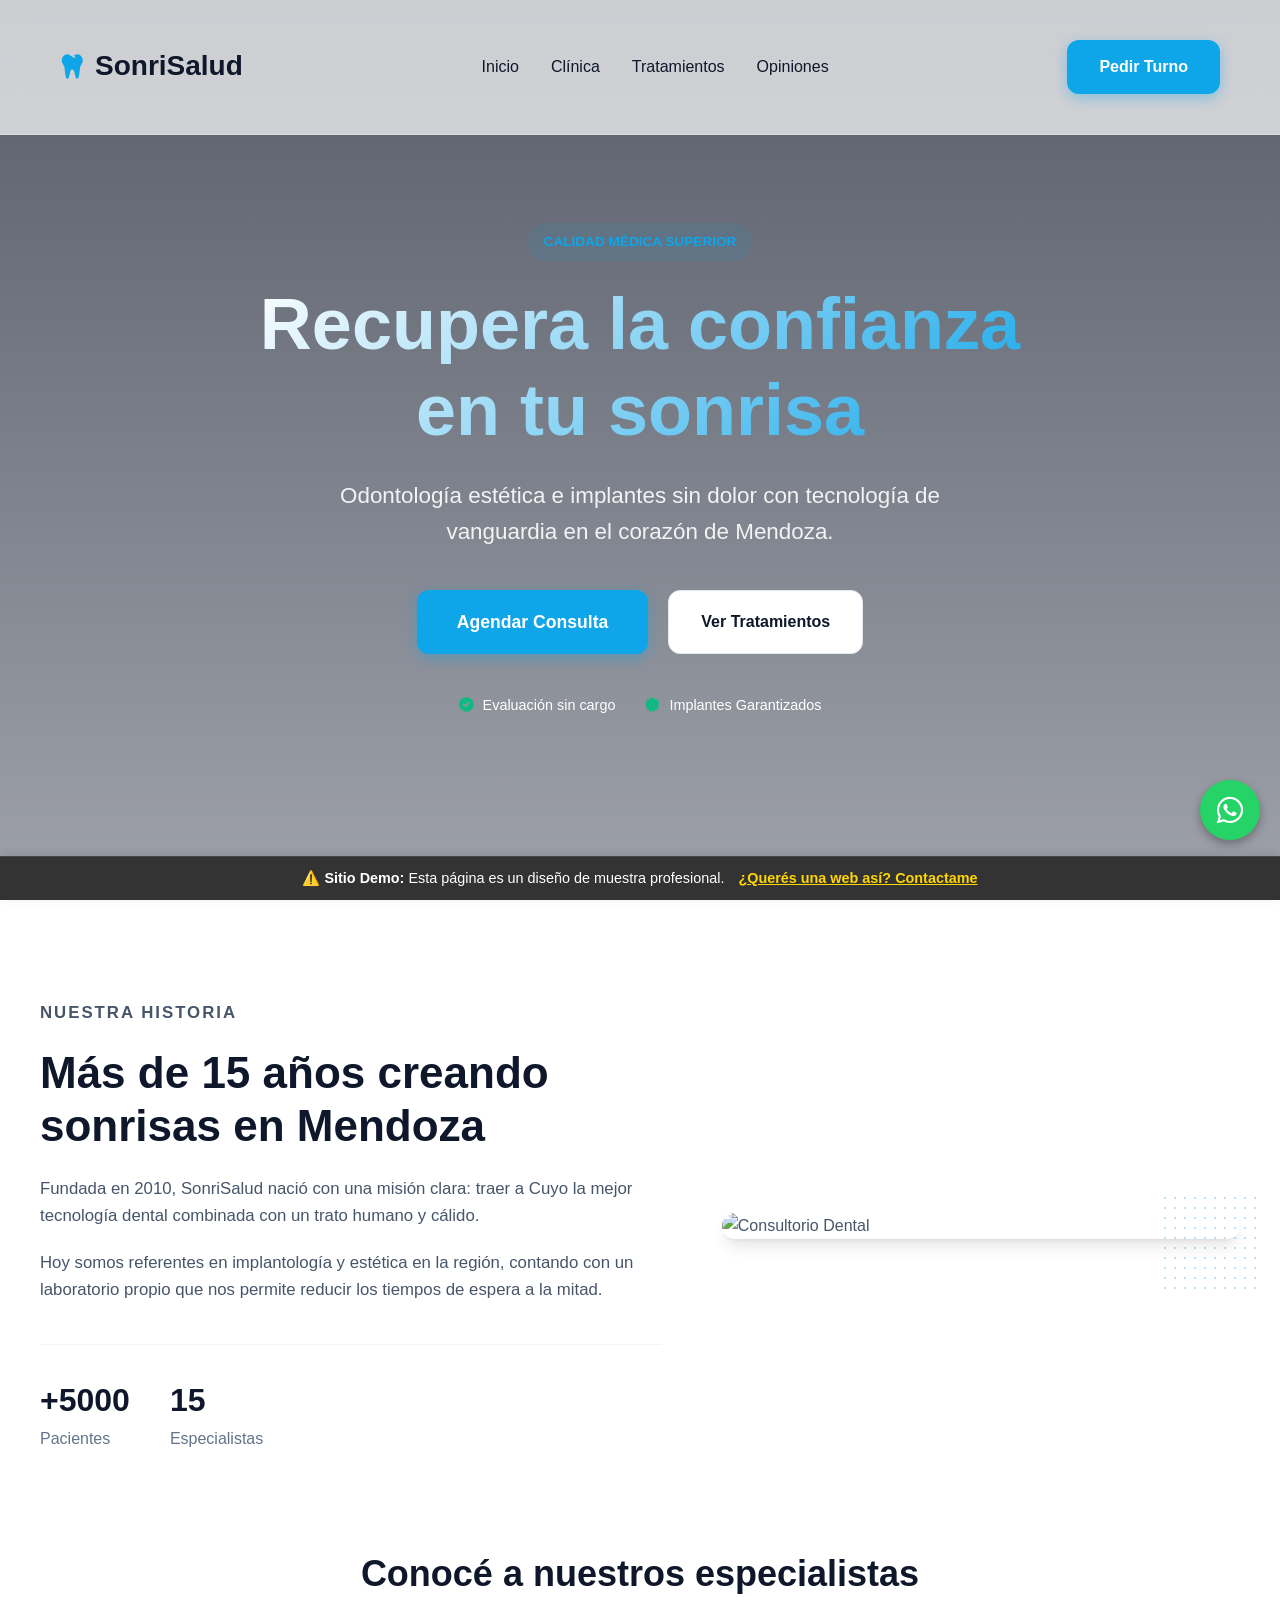
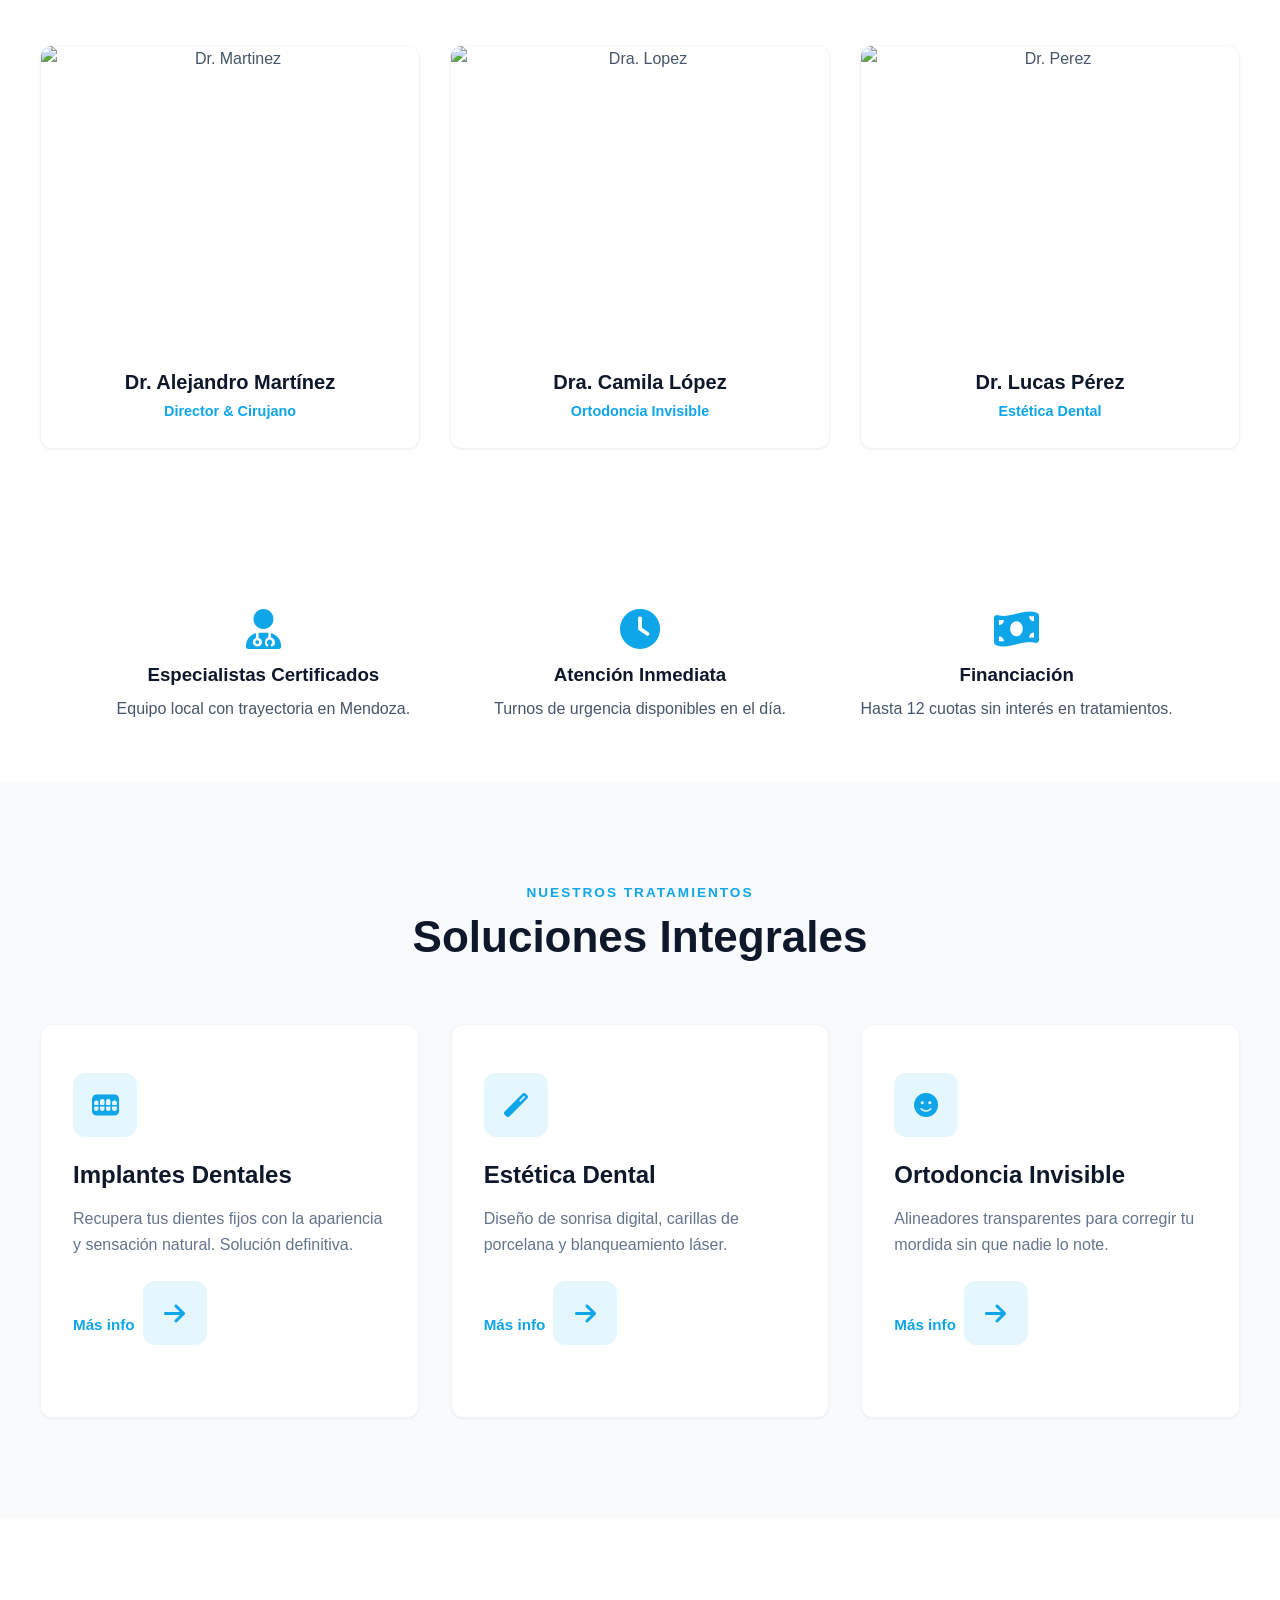
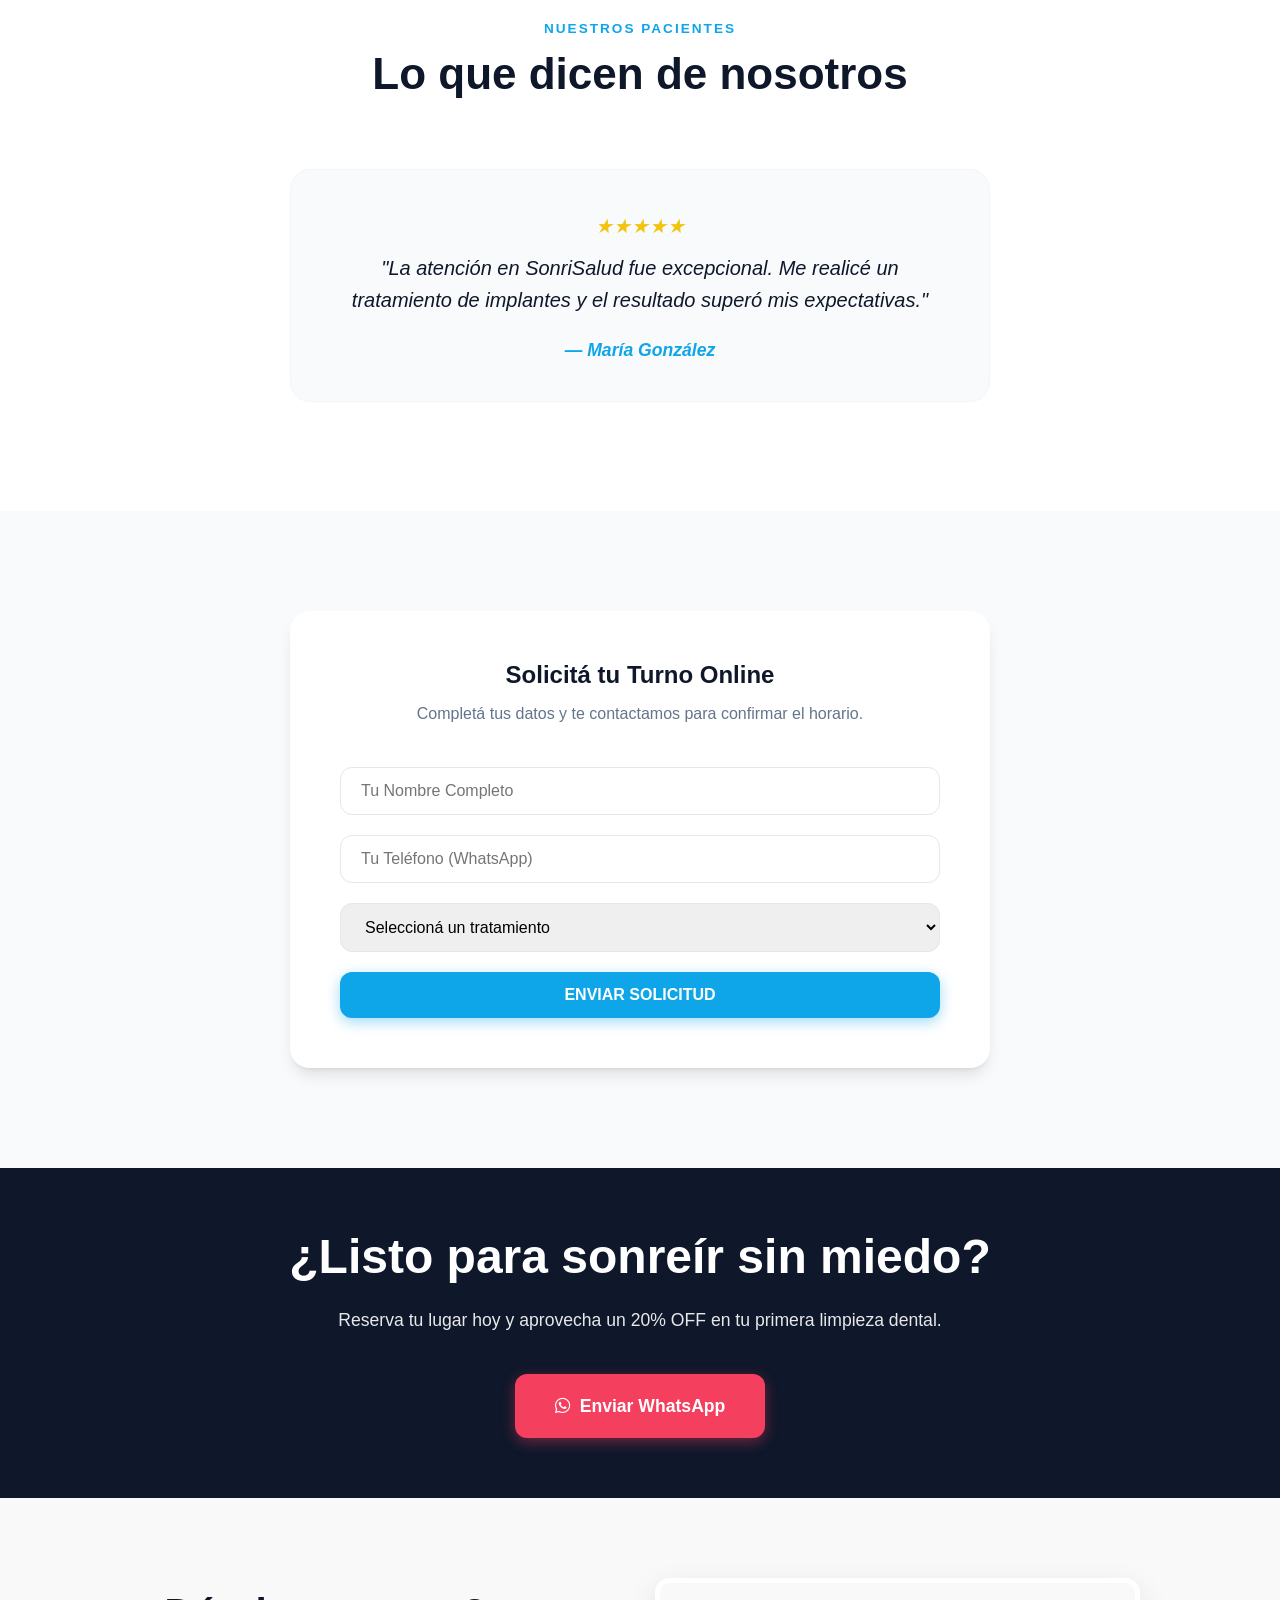
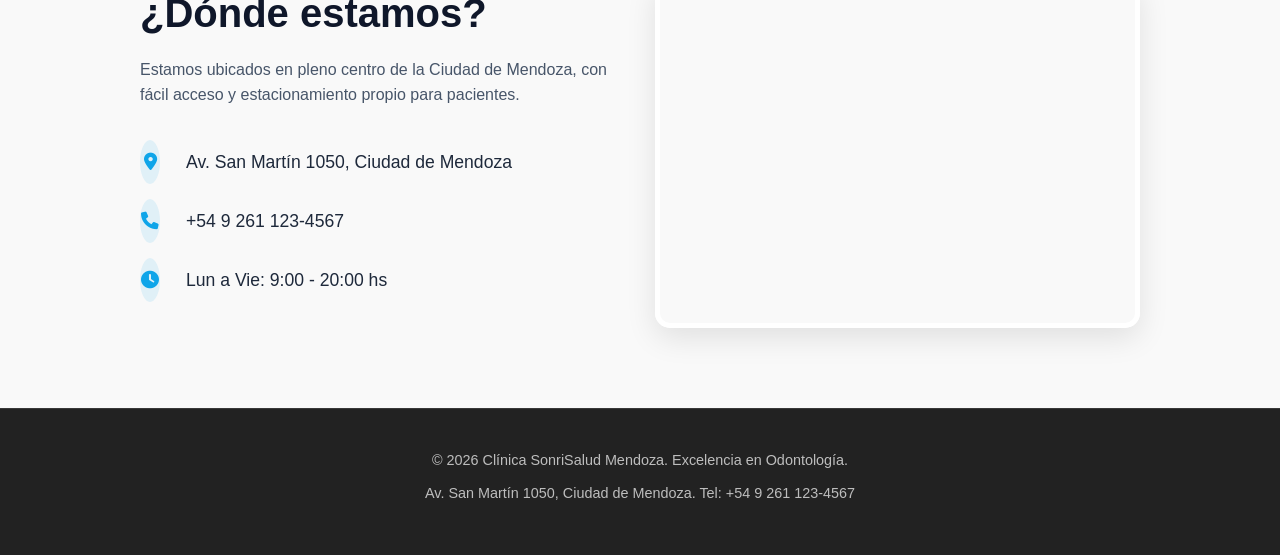
==== index.html @ d1b72ea8 "Upload rediseño premium" ====
<!DOCTYPE html>
<html lang="es">

<head>
    <meta charset="UTF-8">
    <meta name="viewport" content="width=device-width, initial-scale=1.0">
    <title>Clínica SonriSalud - Odontología en Mendoza</title>
    <link rel="stylesheet" href="https://cdnjs.cloudflare.com/ajax/libs/font-awesome/6.0.0/css/all.min.css">
    <link href="https://unpkg.com/aos@2.3.1/dist/aos.css" rel="stylesheet">
    <link rel="stylesheet" href="style.css">
    <link rel="icon" href="favicon.jpg">

    <meta property="og:title" content="Diseño Web para Odontólogos - Mendoza" />
    <meta property="og:description" content="Aumentá tus pacientes con una web profesional. Mirá el demo." />
    <meta property="og:image" content="https://sonrisalud.netlify.app/captura-sonrisalud.png" />
    <meta property="og:url" content="https://sonrisalud.netlify.app/" />
    <meta property="og:type" content="website" />
</head>

<body>

    <header>
        <nav>
            <div class="logo"><i class="fas fa-tooth"></i> SonriSalud</div>
            <ul class="nav-links">
                <li><a href="#inicio">Inicio</a></li>
                <li><a href="#nosotros">Clínica</a></li>
                <li><a href="#servicios">Tratamientos</a></li>
                <li><a href="#testimonios">Opiniones</a></li>
            </ul>
            <a href="#agendar" class="btn btn-primary cta-nav">Pedir Turno</a>
            <div class="menu-toggle" style="display: none;"><i class="fas fa-bars"></i></div>
        </nav>
    </header>

    <main>

        <section id="inicio" class="hero">
            <div class="hero-content" data-aos="fade-up">
                <span class="badge"
                    style="background: rgba(14, 165, 233, 0.1); color: var(--primary); padding: 8px 16px; border-radius: 50px; font-weight: 600; font-size: 0.85rem; margin-bottom: 20px; display: inline-block;">CALIDAD
                    MÉDICA SUPERIOR</span>
                <h1>Recupera la confianza en tu sonrisa</h1>
                <p>Odontología estética e implantes sin dolor con tecnología de vanguardia en el corazón de Mendoza.</p>
                <div class="hero-btns">
                    <a href="#agendar" class="btn btn-primary btn-lg">Agendar Consulta</a>
                    <a href="#servicios" class="btn"
                        style="background: white; border: 1px solid #e2e8f0; color: var(--secondary);">Ver
                        Tratamientos</a>
                </div>
                <div style="margin-top: 40px; display: flex; justify-content: center; gap: 30px; flex-wrap: wrap;">
                    <div style="display: flex; align-items: center; gap: 10px; font-size: 0.9rem; font-weight: 500;">
                        <i class="fas fa-check-circle" style="color: #10b981;"></i> Evaluación sin cargo
                    </div>
                    <div style="display: flex; align-items: center; gap: 10px; font-size: 0.9rem; font-weight: 500;">
                        <i class="fas fa-certificate" style="color: #10b981;"></i> Implantes Garantizados
                    </div>
                </div>
            </div>
        </section>


        <section id="nosotros" class="about-section">
            <div class="about-container">

                <div class="story-wrapper">
                    <div class="story-text" data-aos="fade-right">
                        <p class="section-subtitle">NUESTRA HISTORIA</p>
                        <h2>Más de 15 años creando sonrisas en Mendoza</h2>
                        <p>Fundada en 2010, SonriSalud nació con una misión clara: traer a Cuyo la mejor tecnología
                            dental combinada con un trato humano y cálido.</p>
                        <p>Hoy somos referentes en implantología y estética en la región, contando con un laboratorio
                            propio que nos permite reducir los tiempos de espera a la mitad.</p>
                        <div class="stats">
                            <div class="stat-item">
                                <strong>+5000</strong>
                                <span>Pacientes</span>
                            </div>
                            <div class="stat-item">
                                <strong>15</strong>
                                <span>Especialistas</span>
                            </div>
                        </div>
                    </div>
                    <div class="story-image" data-aos="fade-left">
                        <img src="https://images.unsplash.com/photo-1629909613654-28e377c37b09?auto=format&fit=crop&w=800&q=80"
                            alt="Consultorio Dental">
                    </div>
                </div>

                <div class="team-wrapper">
                    <h3 class="team-title" data-aos="fade-up">Conocé a nuestros especialistas</h3>
                    <div class="team-grid">

                        <div class="team-card" data-aos="fade-up" data-aos-delay="100">
                            <img src="https://images.unsplash.com/photo-1622253692010-333f2da6031d?auto=format&fit=crop&w=500&q=80"
                                alt="Dr. Martinez">
                            <div class="team-info">
                                <h4>Dr. Alejandro Martínez</h4>
                                <span>Director & Cirujano</span>
                            </div>
                        </div>

                        <div class="team-card" data-aos="fade-up" data-aos-delay="200">
                            <img src="https://images.unsplash.com/photo-1559839734-2b71ea197ec2?auto=format&fit=crop&w=500&q=80"
                                alt="Dra. Lopez">
                            <div class="team-info">
                                <h4>Dra. Camila López</h4>
                                <span>Ortodoncia Invisible</span>
                            </div>
                        </div>

                        <div class="team-card" data-aos="fade-up" data-aos-delay="300">
                            <img src="https://images.unsplash.com/photo-1537368910025-700350fe46c7?auto=format&fit=crop&w=500&q=80"
                                alt="Dr. Perez">
                            <div class="team-info">
                                <h4>Dr. Lucas Pérez</h4>
                                <span>Estética Dental</span>
                            </div>
                        </div>

                    </div>
                </div>

            </div>
        </section>

        <section class="features">
            <div class="features-grid">
                <div class="feature-item">
                    <i class="fas fa-user-md"></i>
                    <h3>Especialistas Certificados</h3>
                    <p>Equipo local con trayectoria en Mendoza.</p>
                </div>
                <div class="feature-item">
                    <i class="fas fa-clock"></i>
                    <h3>Atención Inmediata</h3>
                    <p>Turnos de urgencia disponibles en el día.</p>
                </div>
                <div class="feature-item">
                    <i class="fas fa-money-bill-wave"></i>
                    <h3>Financiación</h3>
                    <p>Hasta 12 cuotas sin interés en tratamientos.</p>
                </div>
            </div>
        </section>

        <section id="servicios" class="services">
            <div class="section-title" data-aos="fade-up">
                <p>NUESTROS TRATAMIENTOS</p>
                <h2>Soluciones Integrales</h2>
            </div>
            <div class="services-grid">
                <div class="service-card" data-aos="fade-up" data-aos-delay="100" data-id="implante">
                    <i class="fas fa-teeth"></i>
                    <h3>Implantes Dentales</h3>
                    <p>Recupera tus dientes fijos con la apariencia y sensación natural. Solución definitiva.</p>
                    <a href="#" class="learn-more">Más info <i class="fas fa-arrow-right"></i></a>
                </div>
                <div class="service-card" data-aos="fade-up" data-aos-delay="200" data-id="estetica">
                    <i class="fas fa-magic"></i>
                    <h3>Estética Dental</h3>
                    <p>Diseño de sonrisa digital, carillas de porcelana y blanqueamiento láser.</p>
                    <a href="#" class="learn-more">Más info <i class="fas fa-arrow-right"></i></a>
                </div>
                <div class="service-card" data-aos="fade-up" data-aos-delay="300" data-id="ortodoncia">
                    <i class="fas fa-smile"></i>
                    <h3>Ortodoncia Invisible</h3>
                    <p>Alineadores transparentes para corregir tu mordida sin que nadie lo note.</p>
                    <a href="#" class="learn-more">Más info <i class="fas fa-arrow-right"></i></a>
                </div>
            </div>
        </section>

        <!-- HTML for the Modal -->
        <div id="modalTratamiento" class="modal-overlay">
            <div class="modal-content">
                <div class="modal-close"><i class="fas fa-times"></i></div>
                <div class="modal-body">
                    <!-- Dynamic content will be injected here -->
                </div>
            </div>
        </div>



        <section id="testimonios" class="social-proof">
            <div class="section-title" data-aos="fade-up">
                <p>NUESTROS PACIENTES</p>
                <h2>Lo que dicen de nosotros</h2>
            </div>

            <div class="testimonial-container" data-aos="fade-up" data-aos-delay="200">
                <div class="testimonial fade">
                    <div class="stars" id="testimonio-stars">★★★★★</div>
                    <p id="testimonio-texto">"Cargando comentarios..."</p>
                    <h4 id="testimonio-autor"></h4>
                </div>
            </div>
        </section>

        <section id="agendar">
            <div class="form-container" data-aos="zoom-in">
                <h2>Solicitá tu Turno Online</h2>
                <p>Completá tus datos y te contactamos para confirmar el horario.</p>

                <form action="https://formsubmit.co/matuprograma97@gmail.com" method="POST">

                    <input type="hidden" name="_captcha" value="false">
                    <input type="hidden" name="_next" value="https://sonrisalud.netlify.app/">
                    <input type="hidden" name="_subject" value="¡Nuevo Turno desde la Web!">

                    <div class="form-group">
                        <input type="text" name="nombre" placeholder="Tu Nombre Completo" required>
                    </div>

                    <div class="form-group">
                        <input type="tel" name="telefono" placeholder="Tu Teléfono (WhatsApp)" required>
                    </div>

                    <div class="form-group">
                        <select name="tratamiento">
                            <option value="" disabled selected>Seleccioná un tratamiento</option>
                            <option value="implante">Implantes</option>
                            <option value="ortodoncia">Ortodoncia</option>
                            <option value="estetica">Estética / Blanqueamiento</option>
                            <option value="otro">Otro / Consulta General</option>
                        </select>
                    </div>

                    <button type="submit" class="btn btn-primary" style="width: 100%;">ENVIAR SOLICITUD</button>
                </form>
            </div>
        </section>

        <section id="contacto" class="cta-section">
            <div data-aos="fade-up">
                <h2>¿Listo para sonreír sin miedo?</h2>
                <p>Reserva tu lugar hoy y aprovecha un 20% OFF en tu primera limpieza dental.</p>
                <a href="https://wa.me/5492611234567?text=Hola!%20Quiero%20consultar%20por%20un%20turno"
                    class="btn btn-accent btn-lg" target="_blank">
                    <i class="fab fa-whatsapp"></i> Enviar WhatsApp
                </a>
            </div>
        </section>

        <section id="ubicacion" class="contact-section">
            <div class="contact-container">

                <div class="contact-info" data-aos="fade-right">
                    <h2>¿Dónde estamos?</h2>
                    <p>Estamos ubicados en pleno centro de la Ciudad de Mendoza, con fácil acceso y estacionamiento
                        propio para pacientes.</p>

                    <ul class="contact-details">
                        <li><i class="fas fa-map-marker-alt"></i> Av. San Martín 1050, Ciudad de Mendoza</li>
                        <li><i class="fas fa-phone"></i> +54 9 261 123-4567</li>
                        <li><i class="fas fa-clock"></i> Lun a Vie: 9:00 - 20:00 hs</li>
                    </ul>
                </div>

                <div class="map-box" data-aos="fade-left">
                    <iframe
                        src="https://www.google.com/maps/embed?pb=!1m18!1m12!1m3!1d3350.695340026214!2d-68.8458384245785!3d-32.89277027361545!2m3!1f0!2f0!3f0!3m2!1i1024!2i768!4f13.1!3m3!1m2!1s0x967e093ec45179bf%3A0x205a78f6d20efa3a!2sPlaza%20Independencia%2C%20Mendoza!5e0!3m2!1ses!2sar!4v1700000000000!5m2!1ses!2sar"
                        width="100%" height="100%" style="border:0;" allowfullscreen="" loading="lazy">
                    </iframe>
                </div>

            </div>
        </section>

    </main>

    <footer>
        <p>© 2026 Clínica SonriSalud Mendoza. Excelencia en Odontología.</p>
        <p>Av. San Martín 1050, Ciudad de Mendoza. Tel: +54 9 261 123-4567</p>
    </footer>

    <a href="https://wa.me/5492611234567?text=Hola!%20Quiero%20consultar%20por%20un%20turno" class="whatsapp-float"
        target="_blank">
        <i class="fab fa-whatsapp"></i>
    </a>

    <div class="demo-banner">
        ⚠️ <strong>Sitio Demo:</strong> Esta página es un diseño de muestra profesional.
        <a href="https://wa.me/5492613433108" target="_blank" class="dev-link">¿Querés una web así? Contactame</a>
    </div>

    <script src="https://unpkg.com/aos@2.3.1/dist/aos.js"></script>
    <script>
        AOS.init({
            duration: 1000,
            once: true,
            offset: 100
        });
        AOS.init({
            duration: 1000,
            once: true,
            offset: 100
        });

        // 1. Los Datos (Array de objetos)
        const testimoniosData = [
            {
                texto: "\"La atención en SonriSalud fue excepcional. Me realicé un tratamiento de implantes y el resultado superó mis expectativas.\"",
                autor: "— María González",
                estrellas: "★★★★★"
            },
            {
                texto: "\"Excelente servicio de urgencia. Me atendieron de inmediato y resolvieron mi problema con mucha profesionalidad.\"",
                autor: "— Carlos Ruiz",
                estrellas: "★★★★★"
            },
            {
                texto: "\"El diseño de mi nueva sonrisa es increíble. Todo el equipo es muy cálido y la tecnología que usan es de otro nivel.\"",
                autor: "— Sofía Martínez",
                estrellas: "★★★★★"
            }
        ];

        const tratamientosDetallados = {
            implante: {
                titulo: "Implantes Dentales",
                imagen: "https://images.unsplash.com/photo-1606811841689-23dfddce3e95?auto=format&fit=crop&w=800&q=80",
                descripcion: "Los implantes dentales son raíces artificiales de titanio que se integran al hueso maxilar para brindar un soporte firme a las coronas, devolviendo la funcionalidad y estética natural de tu sonrisa.",
                beneficios: [
                    "Recuperación total de la capacidad masticatoria.",
                    "Prevención de la pérdida ósea facial.",
                    "Resultados estéticos indistinguibles de un diente natural.",
                    "Procedimiento indoloro con tecnología mínimamente invasiva."
                ]
            },
            estetica: {
                titulo: "Estética Dental",
                imagen: "https://images.unsplash.com/photo-1593059818635-a4ed5c6a1e36?auto=format&fit=crop&w=800&q=80",
                descripcion: "Nuestro enfoque en estética dental combina el arte con la ciencia para mejorar el color, forma y alineación de tus dientes, logrando una armonía facial perfecta mediante carillas y blanqueamiento láser.",
                beneficios: [
                    "Diseño de sonrisa digital personalizado.",
                    "Carillas de porcelana de alta durabilidad.",
                    "Blanqueamiento de última generación sin sensibilidad.",
                    "Corrección de manchas y fracturas dentales."
                ]
            },
            ortodoncia: {
                titulo: "Ortodoncia Invisible",
                imagen: "https://images.unsplash.com/photo-1598256989800-fe5f95da9787?auto=format&fit=crop&w=800&q=80",
                descripcion: "Alinea tus dientes sin que nadie lo note. Utilizamos alineadores transparentes y removibles que mueven tus dientes gradualmente de forma cómoda, higiénica y discreta.",
                beneficios: [
                    "Alineadores 100% estéticos e imperceptibles.",
                    "Tratamiento más rápido que los brackets tradicionales.",
                    "Posibilidad de quitarse para comer y cepillarse.",
                    "Menor cantidad de visitas necesarias al consultorio."
                ]
            }
        };

        let indiceActual = 0;
        const textoElement = document.getElementById('testimonio-texto');
        const autorElement = document.getElementById('testimonio-autor');
        const starsElement = document.getElementById('testimonio-stars');
        const container = document.querySelector('.testimonial');

        function cambiarTestimonio() {
            container.classList.remove('fade');
            void container.offsetWidth;
            container.classList.add('fade');

            textoElement.innerText = testimoniosData[indiceActual].texto;
            autorElement.innerText = testimoniosData[indiceActual].autor;
            starsElement.innerText = testimoniosData[indiceActual].estrellas;

            indiceActual = (indiceActual + 1) % testimoniosData.length;
        }

        cambiarTestimonio();
        setInterval(cambiarTestimonio, 5000);

        // Modal Logic
        const modalOverlay = document.getElementById('modalTratamiento');
        const modalBody = modalOverlay.querySelector('.modal-body');
        const closeBtn = modalOverlay.querySelector('.modal-close');

        function openModal(id) {
            const data = tratamientosDetallados[id];
            if (!data) return;

            modalBody.innerHTML = `
                <img src="${data.imagen}" alt="${data.titulo}" class="treatment-img">
                <h2>${data.titulo}</h2>
                <p>${data.descripcion}</p>
                <h3>Beneficios del tratamiento:</h3>
                <ul>
                    ${data.beneficios.map(b => `<li>${b}</li>`).join('')}
                </ul>
                <a href="#agendar" class="btn btn-primary" onclick="closeModal()">Saber presupuesto</a>
            `;

            modalOverlay.classList.add('active');
            document.body.style.overflow = 'hidden';
        }

        function closeModal() {
            modalOverlay.classList.remove('active');
            document.body.style.overflow = 'auto';
        }

        closeBtn.addEventListener('click', closeModal);
        modalOverlay.addEventListener('click', (e) => {
            if (e.target === modalOverlay) closeModal();
        });

        // Update links to open modals
        document.querySelectorAll('.learn-more').forEach(link => {
            link.addEventListener('click', (e) => {
                e.preventDefault();
                const parent = link.closest('.service-card');
                const id = parent.getAttribute('data-id');
                openModal(id);
            });
        });

        // Mobile Menu Toggle logic
        const menuToggle = document.querySelector('.menu-toggle');
        const navLinks = document.querySelector('.nav-links');

        if (menuToggle) {
            menuToggle.addEventListener('click', () => {
                navLinks.classList.toggle('active');
                menuToggle.querySelector('i').classList.toggle('fa-bars');
                menuToggle.querySelector('i').classList.toggle('fa-times');
            });
        }

        // Close menu when clicking links
        document.querySelectorAll('.nav-links a').forEach(link => {
            link.addEventListener('click', () => {
                navLinks.classList.remove('active');
                if (menuToggle) {
                    menuToggle.querySelector('i').classList.add('fa-bars');
                    menuToggle.querySelector('i').classList.remove('fa-times');
                }
            });
        });

        // Header scroll effect
        window.addEventListener('scroll', () => {
            const header = document.querySelector('header');
            if (window.scrollY > 50) {
                header.style.padding = '0.5rem 0';
                header.style.boxShadow = 'var(--shadow-md)';
            } else {
                header.style.padding = '1.25rem 0';
                header.style.boxShadow = 'none';
            }
        });
    </script>

</body>

</html>
---- style.css ----
/* --- VARIABLES & RESET --- */
        :root {
            --primary: #0ea5e9;
            /* Cian vibrante moderno */
            --primary-hover: #0284c7;
            --secondary: #0f172a;
            /* Azul pizarra profundo */
            --accent: #f43f5e;
            /* Rosa/Rojo moderno para acentos */
            --accent-hover: #e11d48;
            --light: #f8fafc;
            --white: #ffffff;
            --dark: #1e293b;
            --text: #475569;
            --text-muted: #64748b;
            --glass: rgba(255, 255, 255, 0.7);
            --shadow-sm: 0 1px 2px 0 rgb(0 0 0 / 0.05);
            --shadow-md: 0 4px 6px -1px rgb(0 0 0 / 0.1), 0 2px 4px -2px rgb(0 0 0 / 0.1);
            --shadow-lg: 0 10px 15px -3px rgb(0 0 0 / 0.1), 0 4px 6px -4px rgb(0 0 0 / 0.1);
            --radius-md: 12px;
            --radius-lg: 20px;
            --transition: all 0.3s cubic-bezier(0.4, 0, 0.2, 1);
        }

        * {
            margin: 0;
            padding: 0;
            box-sizing: border-box;
        }

        @import url('https://fonts.googleapis.com/css2?family=Inter:wght@400;500;600;700&family=Outfit:wght@400;600;700&display=swap');

        body {
            font-family: 'Inter', sans-serif;
            line-height: 1.6;
            color: var(--text);
            background-color: var(--white);
            overflow-x: hidden;
        }

        h1,
        h2,
        h3,
        h4 {
            font-family: 'Outfit', sans-serif;
            color: var(--secondary);
            line-height: 1.2;
        }

        a {
            text-decoration: none;
            color: inherit;
            transition: var(--transition);
        }

        ul {
            list-style: none;
        }

        img {
            max-width: 100%;
            height: auto;
            display: block;
        }

        /* --- SOBRE NOSOTROS --- */
        .about-section {
            padding: 80px 20px;
            background: white;
        }

        .about-container {
            max-width: 1100px;
            margin: 0 auto;
        }

        /* Historia */
        .story-wrapper {
            display: flex;
            align-items: center;
            gap: 50px;
            margin-bottom: 80px;
            /* Separación con el equipo */
            flex-wrap: wrap;
        }

        .story-text {
            flex: 1;
            min-width: 300px;
        }

        .section-subtitle {
            color: var(--primary);
            font-weight: bold;
            letter-spacing: 1px;
            font-size: 0.9rem;
            margin-bottom: 10px;
        }

        .story-text h2 {
            font-size: 2rem;
            color: var(--secondary);
            margin-bottom: 20px;
            line-height: 1.2;
        }

        .story-text p {
            margin-bottom: 15px;
            color: #666;
        }

        .stats {
            display: flex;
            gap: 40px;
            margin-top: 30px;
            border-top: 1px solid #eee;
            padding-top: 20px;
        }

        .stat-item strong {
            display: block;
            font-size: 1.5rem;
            color: var(--primary);
        }

        .story-image {
            flex: 1;
            min-width: 300px;
        }

        .story-image img {
            width: 100%;
            border-radius: 20px;
            box-shadow: 0 10px 30px rgba(0, 0, 0, 0.1);
        }

        /* Equipo Médico */
        .team-title {
            text-align: center;
            font-size: 1.8rem;
            color: var(--secondary);
            margin-bottom: 40px;
        }

        .team-grid {
            display: grid;
            grid-template-columns: repeat(auto-fit, minmax(250px, 1fr));
            gap: 30px;
        }

        .team-card {
            background: white;
            border-radius: 15px;
            overflow: hidden;
            box-shadow: 0 5px 15px rgba(0, 0, 0, 0.05);
            transition: 0.3s;
            text-align: center;
            border: 1px solid #eee;
        }

        .team-card:hover {
            transform: translateY(-10px);
            box-shadow: 0 15px 30px rgba(0, 0, 0, 0.1);
        }

        .team-card img {
            width: 100%;
            height: 250px;
            object-fit: cover;
            /* Clave para que no se deformen las caras */
        }

        .team-info {
            padding: 20px;
        }

        .team-info h4 {
            color: var(--secondary);
            margin-bottom: 5px;
        }

        .team-info span {
            color: var(--primary);
            font-size: 0.9rem;
            font-weight: 600;
        }

        /* --- BOTONES --- */
        .btn {
            display: inline-flex;
            align-items: center;
            justify-content: center;
            padding: 14px 32px;
            border-radius: var(--radius-md);
            font-weight: 600;
            font-family: 'Outfit', sans-serif;
            transition: var(--transition);
            cursor: pointer;
            gap: 10px;
            border: none;
            font-size: 1rem;
        }

        .btn-primary {
            background: var(--primary);
            color: white;
            box-shadow: 0 4px 14px rgba(14, 165, 233, 0.4);
        }

        .btn-primary:hover {
            background: var(--primary-hover);
            transform: translateY(-2px);
            box-shadow: 0 6px 20px rgba(14, 165, 233, 0.5);
        }

        .btn-accent {
            background: var(--accent);
            color: white;
            box-shadow: 0 4px 14px rgba(244, 63, 94, 0.4);
        }

        .btn-accent:hover {
            background: var(--accent-hover);
            transform: translateY(-2px);
            box-shadow: 0 6px 20px rgba(244, 63, 94, 0.5);
        }

        .btn-lg {
            padding: 18px 40px;
            font-size: 1.1rem;
        }

        /* --- HEADER --- */
        header {
            background: var(--glass);
            backdrop-filter: blur(12px);
            -webkit-backdrop-filter: blur(12px);
            border-bottom: 1px solid rgba(255, 255, 255, 0.3);
            position: fixed;
            width: 100%;
            top: 0;
            z-index: 1000;
            transition: var(--transition);
        }

        nav {
            max-width: 1200px;
            margin: 0 auto;
            padding: 1.25rem 20px;
            display: flex;
            justify-content: space-between;
            align-items: center;
        }

        .logo {
            font-size: 1.75rem;
            font-weight: 700;
            font-family: 'Outfit', sans-serif;
            color: var(--secondary);
            display: flex;
            align-items: center;
            gap: 10px;
        }

        .logo i {
            color: var(--primary);
        }

        .nav-links {
            display: flex;
            gap: 32px;
        }

        .nav-links a {
            color: var(--secondary);
            font-weight: 500;
            font-size: 1rem;
            position: relative;
        }

        .nav-links a::after {
            content: '';
            position: absolute;
            bottom: -5px;
            left: 0;
            width: 0;
            height: 2px;
            background: var(--primary);
            transition: var(--transition);
        }

        .nav-links a:hover {
            color: var(--primary);
        }

        .nav-links a:hover::after {
            width: 100%;
        }

        .cta-nav {
            display: none;
        }

        @media(min-width: 1024px) {
            .cta-nav {
                display: inline-flex;
            }
        }

        /* --- HERO SECTION --- */
        .hero {
            position: relative;
            min-height: 100vh;
            display: flex;
            align-items: center;
            justify-content: center;
            background: linear-gradient(rgba(15, 23, 42, 0.7), rgba(15, 23, 42, 0.4)),
                url('https://images.unsplash.com/photo-1629909613654-28e377c37b09?auto=format&fit=crop&w=1920&q=80') center/cover;
            padding: 120px 20px 80px;
            overflow: hidden;
            color: white;
        }

        .hero::before {
            display: none;
        }

        .hero-content {
            max-width: 800px;
            text-align: center;
            z-index: 1;
        }

        .hero-content h1 {
            font-size: clamp(2.5rem, 8vw, 4.5rem);
            margin-bottom: 24px;
            font-weight: 700;
            background: linear-gradient(135deg, #ffffff 0%, var(--primary) 100%);
            -webkit-background-clip: text;
            background-clip: text;
            -webkit-text-fill-color: transparent;
        }

        .hero-content p {
            font-size: clamp(1.1rem, 2vw, 1.4rem);
            color: rgba(255, 255, 255, 0.9);
            margin-bottom: 40px;
            max-width: 650px;
            margin-left: auto;
            margin-right: auto;
        }

        .hero-btns {
            display: flex;
            gap: 20px;
            justify-content: center;
            flex-wrap: wrap;
        }

        /* --- MODAL SYSTEM --- */
        .modal-overlay {
            position: fixed;
            top: 0;
            left: 0;
            width: 100%;
            height: 100%;
            background: rgba(15, 23, 42, 0.8);
            backdrop-filter: blur(8px);
            display: none;
            align-items: center;
            justify-content: center;
            z-index: 3000;
            padding: 20px;
            opacity: 0;
            transition: opacity 0.3s ease;
        }

        .modal-overlay.active {
            display: flex;
            opacity: 1;
        }

        .modal-content {
            background: var(--white);
            max-width: 800px;
            width: 100%;
            max-height: 90vh;
            border-radius: var(--radius-lg);
            position: relative;
            overflow-y: auto;
            transform: translateY(20px);
            transition: transform 0.3s ease;
            box-shadow: var(--shadow-lg);
            padding: 40px;
        }

        .modal-overlay.active .modal-content {
            transform: translateY(0);
        }

        .modal-close {
            position: absolute;
            top: 20px;
            right: 20px;
            font-size: 1.5rem;
            color: var(--secondary);
            cursor: pointer;
            width: 40px;
            height: 40px;
            display: flex;
            align-items: center;
            justify-content: center;
            border-radius: 50%;
            background: #f1f5f9;
            transition: var(--transition);
        }

        .modal-close:hover {
            background: #e2e8f0;
            color: var(--accent);
        }

        .modal-body h2 {
            font-size: 2.5rem;
            margin-bottom: 20px;
            color: var(--secondary);
        }

        .modal-body .treatment-img {
            width: 100%;
            height: 350px;
            object-fit: cover;
            border-radius: var(--radius-md);
            margin-bottom: 30px;
        }

        .modal-body p {
            font-size: 1.1rem;
            color: var(--text);
            margin-bottom: 20px;
            line-height: 1.8;
        }

        .modal-body ul {
            margin-bottom: 30px;
        }

        .modal-body li {
            position: relative;
            padding-left: 30px;
            margin-bottom: 12px;
            font-weight: 500;
            color: var(--secondary);
            list-style: none;
        }

        .modal-body li::before {
            content: '\f058';
            font-family: 'Font Awesome 6 Free';
            font-weight: 900;
            position: absolute;
            left: 0;
            color: var(--primary);
        }

        /* --- SOBRE NOSOTROS --- */
        .about-section {
            padding: 100px 20px;
            background: var(--white);
        }

        .about-container {
            max-width: 1200px;
            margin: 0 auto;
        }

        .story-wrapper {
            display: flex;
            align-items: center;
            gap: 60px;
            margin-bottom: 100px;
            flex-wrap: wrap;
        }

        .story-text {
            flex: 1.2;
            min-width: 320px;
        }

        .section-subtitle {
            color: var(--primary);
            font-weight: 700;
            letter-spacing: 2px;
            font-size: 0.85rem;
            margin-bottom: 16px;
            text-transform: uppercase;
        }

        .story-text h2 {
            font-size: clamp(2rem, 4vw, 2.75rem);
            margin-bottom: 24px;
        }

        .story-text p {
            margin-bottom: 20px;
            color: var(--text);
            font-size: 1.05rem;
        }

        .stats {
            display: flex;
            gap: 40px;
            margin-top: 40px;
            border-top: 1px solid #f1f5f9;
            padding-top: 30px;
        }

        .stat-item strong {
            display: block;
            font-size: 2rem;
            color: var(--secondary);
            font-family: 'Outfit', sans-serif;
        }

        .stat-item span {
            color: var(--text-muted);
            font-weight: 500;
        }

        .story-image {
            flex: 1;
            min-width: 320px;
            position: relative;
        }

        .story-image img {
            width: 100%;
            border-radius: var(--radius-lg);
            box-shadow: var(--shadow-lg);
        }

        .story-image::after {
            content: '';
            position: absolute;
            top: -20px;
            right: -20px;
            width: 100px;
            height: 100px;
            background: radial-gradient(var(--primary) 20%, transparent 20%);
            background-size: 10px 10px;
            z-index: -1;
            opacity: 0.3;
        }

        /* Equipo Médico */
        .team-title {
            text-align: center;
            font-size: 2.25rem;
            margin-bottom: 50px;
        }

        .team-grid {
            display: grid;
            grid-template-columns: repeat(auto-fit, minmax(280px, 1fr));
            gap: 30px;
        }

        .team-card {
            background: var(--white);
            border-radius: var(--radius-md);
            overflow: hidden;
            box-shadow: var(--shadow-sm);
            transition: var(--transition);
            text-align: center;
            border: 1px solid #f1f5f9;
        }

        .team-card:hover {
            transform: translateY(-8px);
            box-shadow: var(--shadow-lg);
            border-color: var(--primary);
        }

        .team-card img {
            width: 100%;
            height: 300px;
            object-fit: cover;
        }

        .team-info {
            padding: 24px;
        }

        .team-info h4 {
            font-size: 1.25rem;
            margin-bottom: 4px;
        }

        .team-info span {
            color: var(--primary);
            font-weight: 600;
            font-size: 0.9rem;
        }

        /* --- BENEFICIOS (ICONOS) --- */
        .features {
            padding: 60px 20px;
            background: white;
            text-align: center;
        }

        .features-grid {
            max-width: 1100px;
            margin: 0 auto;
            display: grid;
            grid-template-columns: repeat(auto-fit, minmax(250px, 1fr));
            gap: 30px;
        }

        .feature-item i {
            font-size: 2.5rem;
            color: var(--primary);
            margin-bottom: 15px;
        }

        .feature-item h3 {
            color: var(--secondary);
            margin-bottom: 10px;
        }

        /* --- SERVICIOS --- */
        .services {
            padding: 100px 20px;
            background: #f8fafc;
        }

        .section-title {
            text-align: center;
            margin-bottom: 60px;
        }

        .section-title h2 {
            font-size: clamp(2rem, 4vw, 2.75rem);
            margin-top: 8px;
        }

        .section-title p {
            color: var(--primary);
            font-weight: 700;
            text-transform: uppercase;
            letter-spacing: 2px;
            font-size: 0.85rem;
        }

        .services-grid {
            max-width: 1200px;
            margin: 0 auto;
            display: grid;
            grid-template-columns: repeat(auto-fit, minmax(320px, 1fr));
            gap: 32px;
        }

        .service-card {
            background: var(--white);
            padding: 48px 32px;
            border-radius: var(--radius-md);
            box-shadow: var(--shadow-sm);
            transition: var(--transition);
            border: 1px solid #f1f5f9;
            position: relative;
            overflow: hidden;
        }

        .service-card::before {
            content: '';
            position: absolute;
            top: 0;
            left: 0;
            width: 4px;
            height: 100%;
            background: var(--primary);
            transform: scaleY(0);
            transition: var(--transition);
            transform-origin: bottom;
        }

        .service-card:hover {
            transform: translateY(-8px);
            box-shadow: var(--shadow-lg);
            border-color: var(--primary);
        }

        .service-card:hover::before {
            transform: scaleY(1);
        }

        .service-card i {
            display: inline-flex;
            width: 64px;
            height: 64px;
            background: rgba(14, 165, 233, 0.1);
            color: var(--primary);
            align-items: center;
            justify-content: center;
            border-radius: 12px;
            margin-bottom: 24px;
            font-size: 1.5rem;
        }

        .service-card h3 {
            font-size: 1.5rem;
            margin-bottom: 16px;
        }

        .service-card p {
            color: var(--text-muted);
            margin-bottom: 24px;
        }

        .service-card .learn-more {
            font-weight: 600;
            color: var(--primary);
            display: flex;
            align-items: center;
            gap: 8px;
            font-size: 0.95rem;
        }


        /* --- PRUEBA SOCIAL / TESTIMONIOS --- */
        .social-proof {
            padding: 100px 20px;
            background: var(--white);
            text-align: center;
        }

        .testimonial-container {
            max-width: 800px;
            margin: 0 auto;
            min-height: 250px;
            display: flex;
            align-items: center;
            justify-content: center;
        }

        .testimonial {
            background: #f8fafc;
            padding: 40px;
            border-radius: var(--radius-lg);
            border: 1px solid #f1f5f9;
        }

        .testimonial p {
            font-size: 1.25rem;
            font-style: italic;
            color: var(--secondary);
            margin-bottom: 24px;
            line-height: 1.6;
        }

        .stars {
            color: #f59e0b;
            margin-bottom: 16px;
            font-size: 1.25rem;
        }

        .testimonial h4 {
            color: var(--primary);
            font-weight: 700;
            font-size: 1.1rem;
        }

        /* --- AGENDAR / FORMULARIO --- */
        #agendar {
            padding: 100px 20px;
            background: #f8fafc;
        }

        .form-container {
            max-width: 700px;
            margin: 0 auto;
            background: var(--white);
            padding: 50px;
            border-radius: var(--radius-lg);
            box-shadow: var(--shadow-lg);
        }

        .form-container h2 {
            margin-bottom: 12px;
            text-align: center;
        }

        .form-container p {
            text-align: center;
            color: var(--text-muted);
            margin-bottom: 40px;
        }

        .form-group {
            margin-bottom: 20px;
        }

        .form-group input,
        .form-group select {
            width: 100%;
            padding: 14px 20px;
            border: 1px solid #e2e8f0;
            border-radius: var(--radius-md);
            font-family: inherit;
            font-size: 1rem;
            transition: var(--transition);
            outline: none;
        }

        .form-group input:focus,
        .form-group select:focus {
            border-color: var(--primary);
            box-shadow: 0 0 0 4px rgba(14, 165, 233, 0.1);
        }

        /* --- CALL TO ACTION FINAL --- */
        .cta-section {
            background: linear-gradient(135deg, var(--secondary) 0%, #1e293b 100%);
            color: white;
            padding: 100px 20px;
            text-align: center;
            position: relative;
            overflow: hidden;
        }

        .cta-section h2 {
            font-size: clamp(2rem, 4vw, 3rem);
            margin-bottom: 24px;
            color: white;
        }

        .cta-section p {
            font-size: 1.1rem;
            margin-bottom: 40px;
            opacity: 0.9;
        }

        /* --- CONTACTO / UBICACION --- */
        .contact-section {
            padding: 100px 20px;
            background-color: var(--white);
        }

        .contact-container {
            max-width: 1200px;
            margin: 0 auto;
            display: flex;
            align-items: center;
            justify-content: space-between;
            gap: 60px;
            flex-wrap: wrap;
        }

        .contact-info {
            flex: 1;
            min-width: 320px;
        }

        .contact-info h2 {
            font-size: 2.5rem;
            margin-bottom: 24px;
        }

        .contact-details {
            margin-top: 32px;
        }

        .contact-details li {
            display: flex;
            align-items: center;
            gap: 16px;
            margin-bottom: 20px;
            font-size: 1.1rem;
            color: var(--text);
        }

        .contact-details i {
            display: inline-flex;
            width: 44px;
            height: 44px;
            background: rgba(14, 165, 233, 0.1);
            color: var(--primary);
            align-items: center;
            justify-content: center;
            border-radius: 50%;
            font-size: 1.1rem;
        }

        .map-box {
            flex: 1.2;
            min-width: 320px;
            height: 450px;
            border-radius: var(--radius-lg);
            overflow: hidden;
            box-shadow: var(--shadow-lg);
            border: 8px solid white;
        }

        /* --- FOOTER --- */
        footer {
            background: #0f172a;
            color: white;
            padding: 60px 20px;
            text-align: center;
            font-size: 0.95rem;
            border-top: 1px solid rgba(255, 255, 255, 0.1);
        }

        footer p {
            opacity: 0.7;
            margin-bottom: 10px;
        }

        /* --- BOTÓN FLOTANTE WHATSAPP --- */
        .whatsapp-float {
            position: fixed;
            bottom: 30px;
            right: 30px;
            background: #25d366;
            color: white;
            width: 60px;
            height: 60px;
            border-radius: 50%;
            display: flex;
            align-items: center;
            justify-content: center;
            font-size: 32px;
            box-shadow: 0 10px 25px rgba(37, 211, 102, 0.3);
            z-index: 2000;
            transition: var(--transition);
        }

        .whatsapp-float:hover {
            transform: scale(1.1) rotate(10deg);
            background: #20ba5a;
        }

        /* Responsive tweaks */
        @media(max-width: 768px) {
            .contact-container {
                gap: 40px;
            }

            .form-container {
                padding: 30px 20px;
            }
        }

        /* Animación para el carrusel */
        .fade {
            animation: fade 1.5s ease;
        }

        @keyframes fade {
            from {
                opacity: 0;
                transform: translateY(10px);
            }

            to {
                opacity: 1;
                transform: translateY(0);
            }
        }

        /* Barra Demo */
        .demo-banner {
            position: fixed;
            bottom: 0;
            left: 0;
            width: 100%;
            background: #1e293b;
            color: #fff;
            text-align: center;
            padding: 12px;
            font-size: 0.9rem;
            z-index: 9999;
            border-top: 1px solid rgba(255, 255, 255, 0.1);
        }

        .dev-link {
            color: var(--primary);
            text-decoration: underline;
            margin-left: 10px;
            font-weight: 700;
        }

        .menu-toggle {
            display: none;
            font-size: 1.5rem;
            color: var(--secondary);
            cursor: pointer;
        }

        @media(max-width: 1023px) {
            .menu-toggle {
                display: block;
            }

            .nav-links {
                position: fixed;
                top: 0;
                right: -100%;
                width: 80%;
                height: 100vh;
                background: var(--white);
                flex-direction: column;
                justify-content: center;
                align-items: center;
                gap: 40px;
                transition: var(--transition);
                box-shadow: -10px 0 30px rgba(0, 0, 0, 0.1);
                z-index: 1001;
            }

            .nav-links.active {
                right: 0;
            }

            .nav-links a {
                font-size: 1.5rem;
                font-weight: 600;
            }
        }


        .testimonial {
            max-width: 700px;
            margin: 0 auto;
            font-style: italic;
            font-size: 1.1rem;
        }

        .stars {
            color: #f1c40f;
            margin-bottom: 10px;
        }

        /* --- CALL TO ACTION FINAL --- */
        .cta-section {
            background: var(--secondary);
            color: white;
            padding: 60px 20px;
            text-align: center;
        }

        .cta-section h2 {
            margin-bottom: 20px;
        }

        /* --- FOOTER --- */
        footer {
            background: #222;
            color: white;
            padding: 40px 20px;
            text-align: center;
            font-size: 0.9rem;
        }

        /* --- BOTÓN FLOTANTE WHATSAPP --- */
        .whatsapp-float {
            position: fixed;
            bottom: 20px;
            right: 20px;
            background: #25d366;
            color: white;
            width: 60px;
            height: 60px;
            border-radius: 50%;
            display: flex;
            align-items: center;
            justify-content: center;
            font-size: 30px;
            box-shadow: 0 4px 10px rgba(0, 0, 0, 0.3);
            z-index: 2000;
            transition: 0.3s;
        }

        .whatsapp-float:hover {
            transform: scale(1.1);
            background: #20ba5a;
        }

        /* Responsive tweaks */
        @media(max-width: 768px) {
            .hero-content h1 {
                font-size: 2rem;
            }

            .nav-links {
                display: none;
            }

            /* Oculto en móvil para simplificar demo */
        }

        /* Animación para el carrusel */
        .fade {
            animation-name: fade;
            animation-duration: 1.5s;
        }

        @keyframes fade {
            from {
                opacity: .4
            }

            to {
                opacity: 1
            }
        }

        /* Sección de Contacto */
        .contact-section {
            padding: 80px 20px;
            background-color: #f9f9f9;
            /* Un gris muy clarito para separar del blanco */
        }

        .contact-container {
            max-width: 1000px;
            margin: 0 auto;
            display: flex;
            /* Esto los pone lado a lado */
            align-items: center;
            /* Los centra verticalmente */
            justify-content: space-between;
            gap: 40px;
            /* Espacio entre texto y mapa */
            flex-wrap: wrap;
            /* Para que en celular baje el mapa */
        }

        .contact-info {
            flex: 1;
            /* Toma el espacio disponible */
            min-width: 300px;
        }

        .contact-info h2 {
            color: var(--secondary);
            margin-bottom: 20px;
        }

        .contact-details li {
            margin-bottom: 15px;
            font-size: 1.1rem;
            color: var(--dark);
        }

        .contact-details i {
            color: var(--primary);
            margin-right: 10px;
            width: 20px;
        }

        /* El estilo del "Cuadradito" del mapa */
        .map-box {
            flex: 1;
            min-width: 300px;
            height: 350px;
            /* Altura fija para que sea cuadrado/rectangular */
            border-radius: 15px;
            /* Bordes redondeados queda muy moderno */
            overflow: hidden;
            /* Para que el mapa respete los bordes redondeados */
            box-shadow: 0 10px 30px rgba(0, 0, 0, 0.1);
            /* Sombrita para darle profundidad */
            border: 5px solid white;
            /* Marco blanco tipo foto */
        }

        /* Barra Demo */
        .demo-banner {
            position: fixed;
            bottom: 0;
            left: 0;
            width: 100%;
            background: #333;
            color: #fff;
            text-align: center;
            padding: 10px;
            font-size: 0.9rem;
            z-index: 9999;
            /* Para que quede arriba de todo, incluso del botón de WhatsApp */
            box-shadow: 0 -2px 10px rgba(0, 0, 0, 0.1);
        }

        .dev-link {
            color: #ffd700;
            /* Color dorado para que resalte */
            text-decoration: underline;
            margin-left: 10px;
            font-weight: bold;
        }

        /* Ajuste para que el botón de WhatsApp no tape la barra */
        .whatsapp-float {
            bottom: 60px;
            /* Lo subimos un poco para que no choque con la barra */
        }
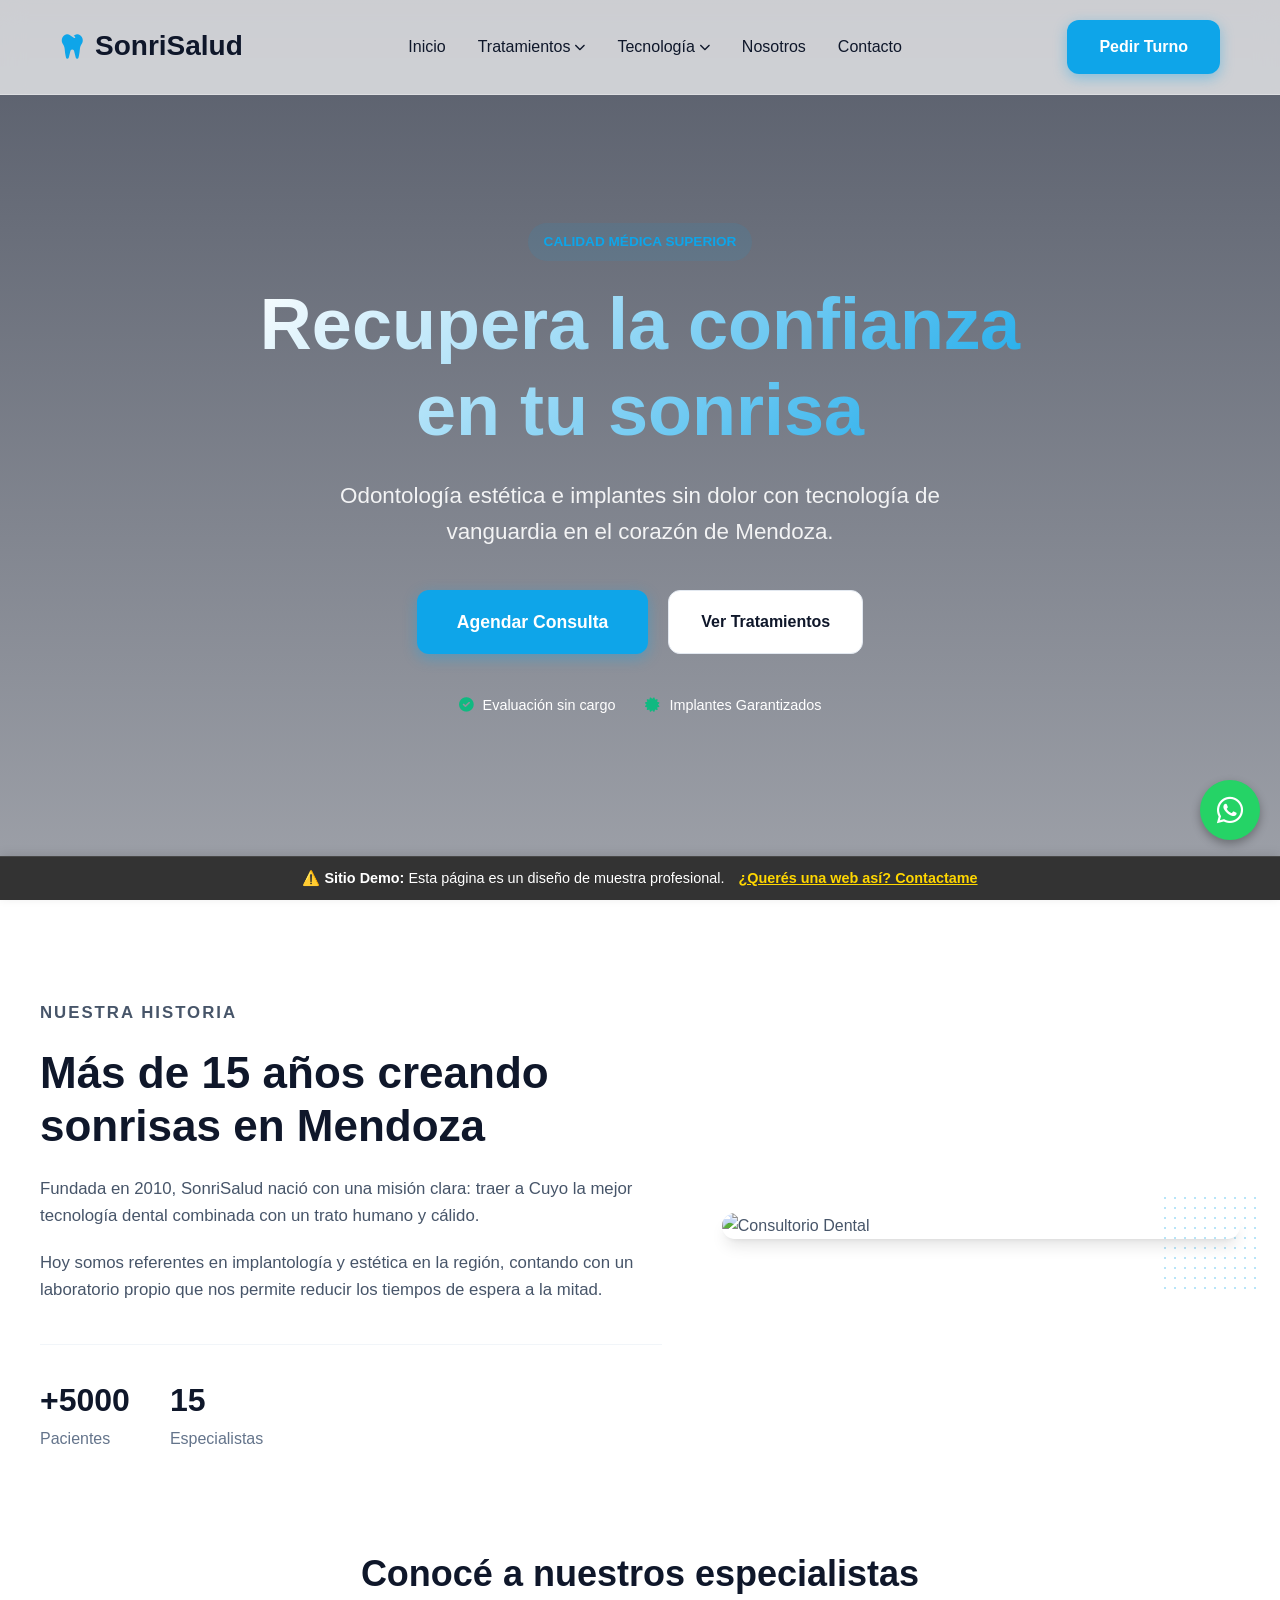
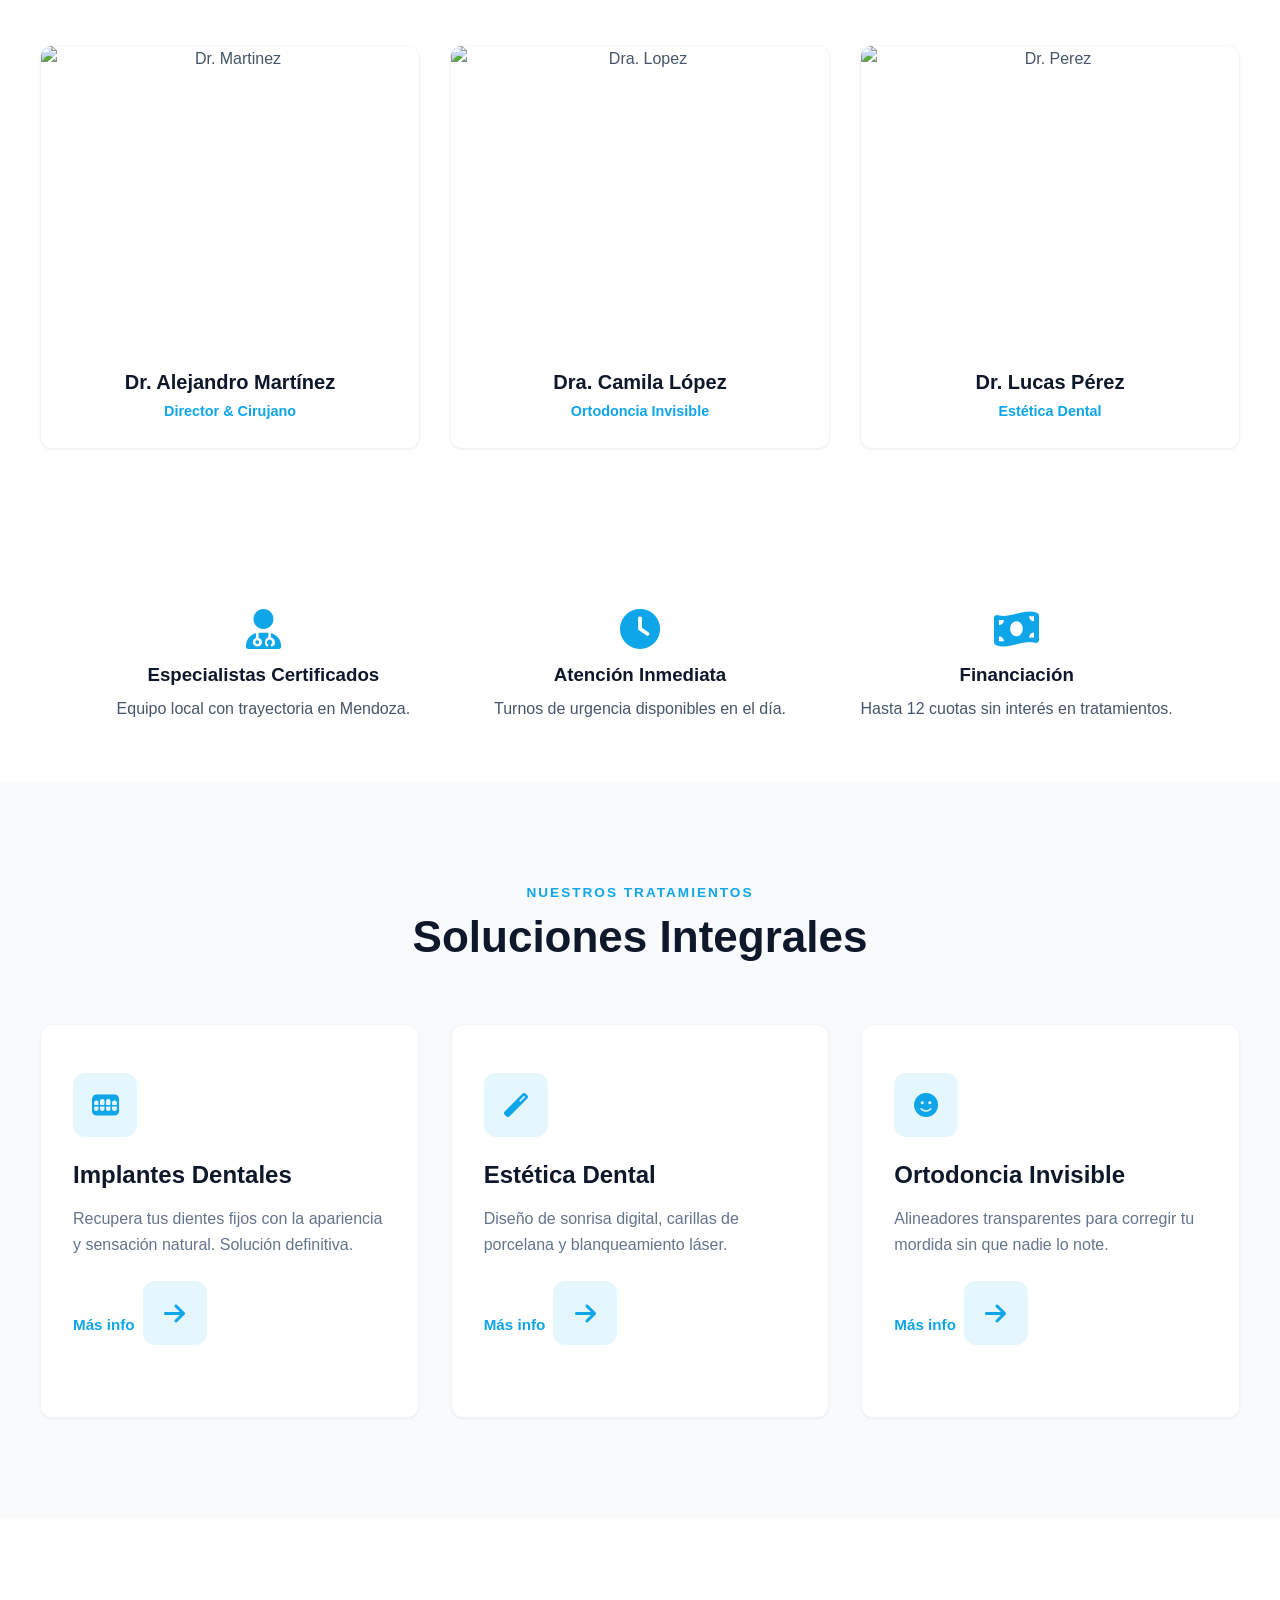
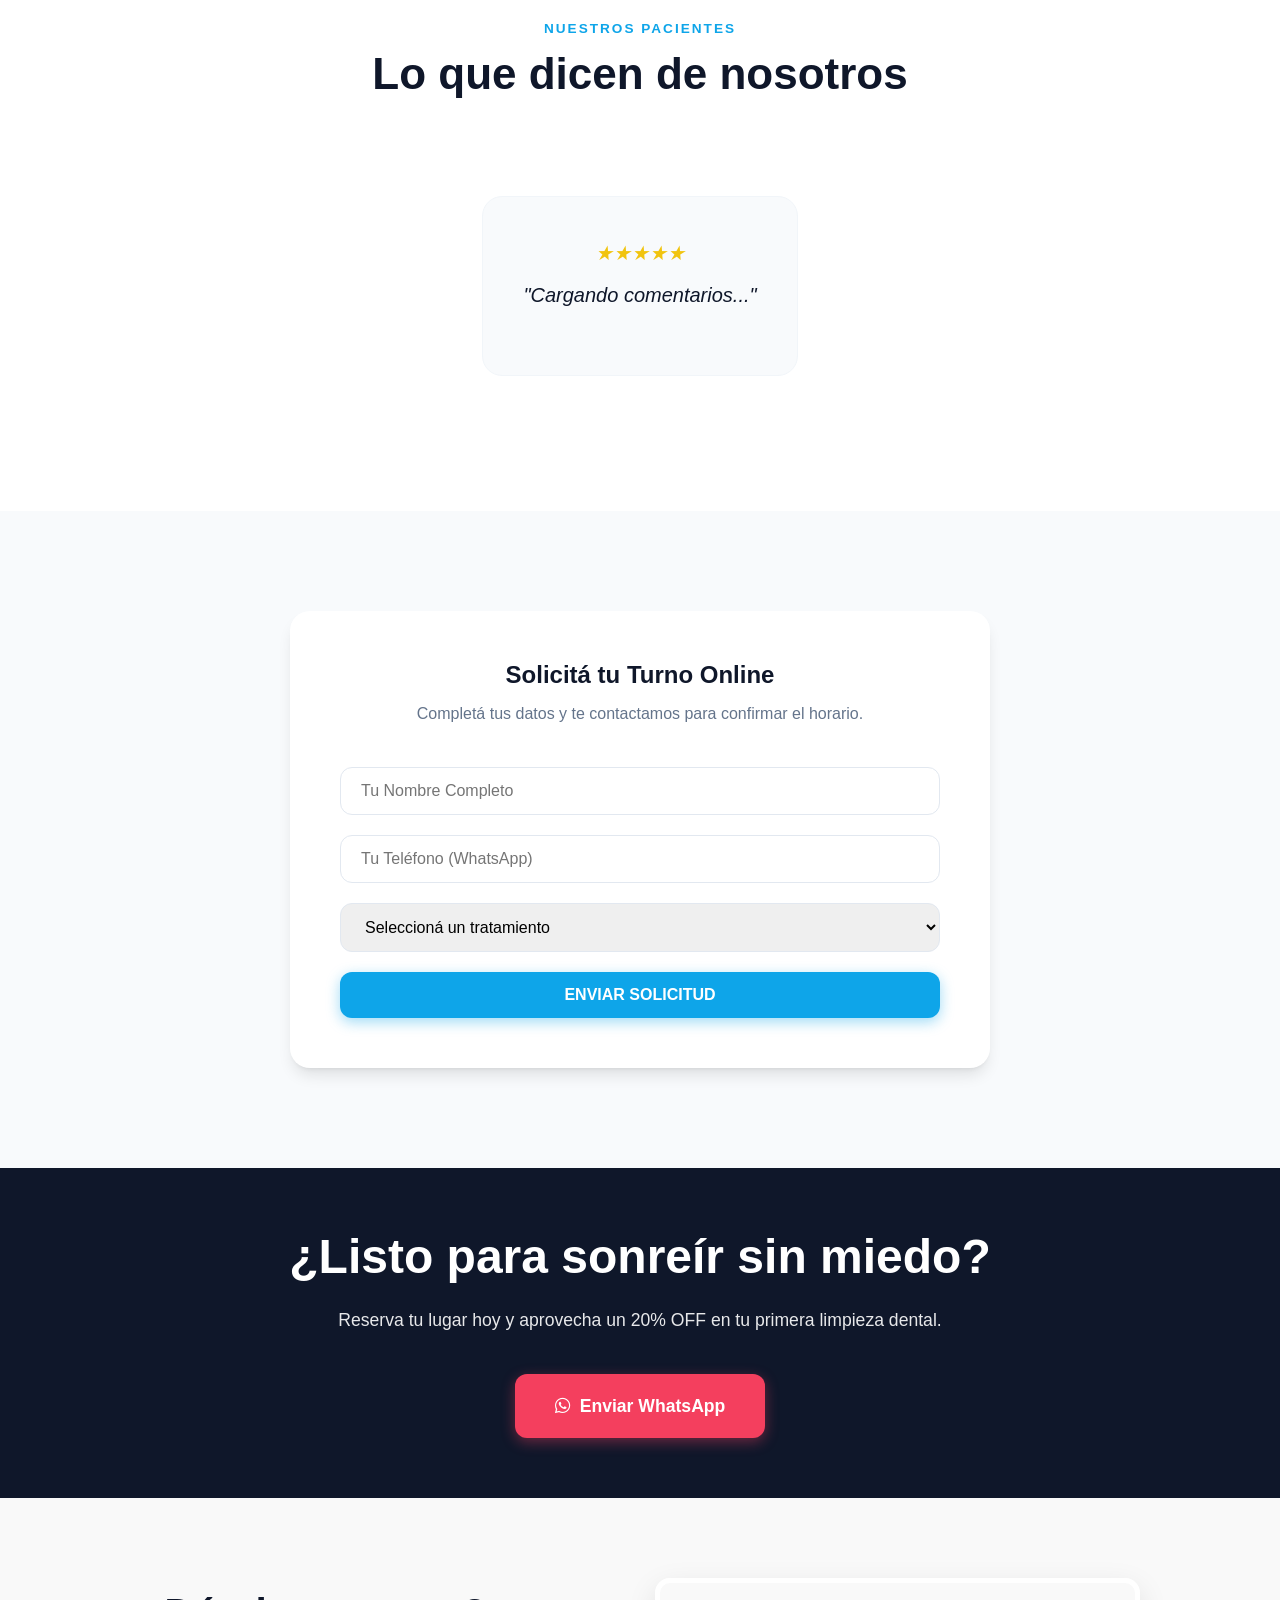
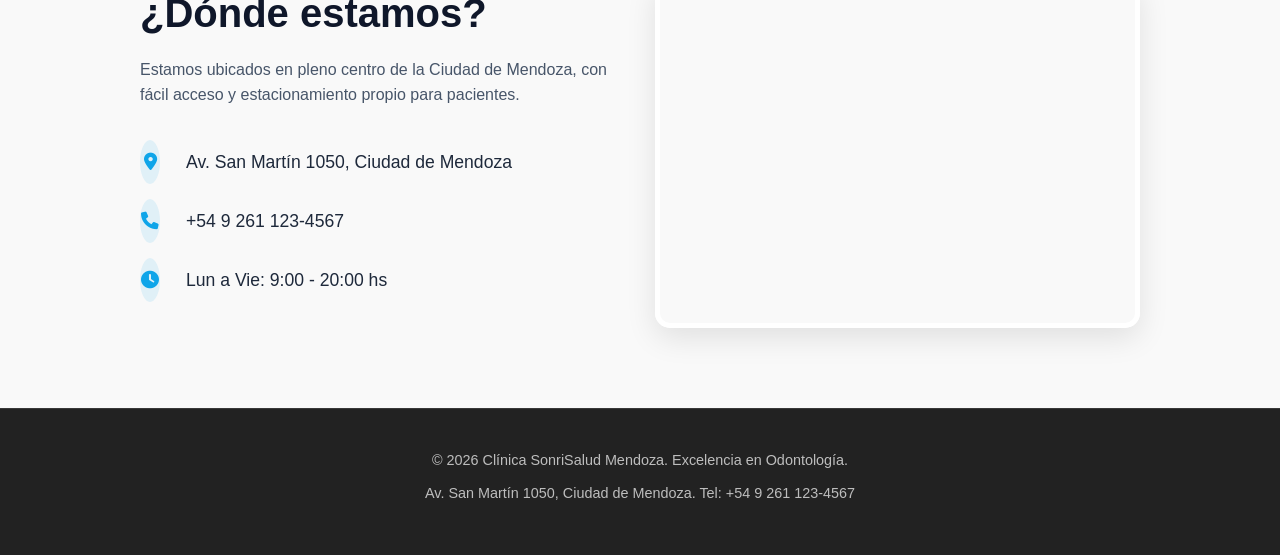
==== commit fc830987: "Add Admin Dashboard, SaaS tools, and Premium Nav Dropdowns" ====
--- a/index.html
+++ b/index.html
@@ -22,12 +22,35 @@
     <header>
         <nav>
             <div class="logo"><i class="fas fa-tooth"></i> SonriSalud</div>
-            <ul class="nav-links">
-                <li><a href="#inicio">Inicio</a></li>
-                <li><a href="#nosotros">Clínica</a></li>
-                <li><a href="#servicios">Tratamientos</a></li>
-                <li><a href="#testimonios">Opiniones</a></li>
-            </ul>
+                <div class="nav-links">
+                    <div class="nav-item">
+                        <a href="#inicio">Inicio</a>
+                    </div>
+                    <div class="nav-item">
+                        <a href="#servicios">Tratamientos <i class="fas fa-chevron-down"></i></a>
+                        <div class="dropdown">
+                            <a href="#" onclick="openDetail('implante')">Implantes Dentales</a>
+                            <a href="#" onclick="openDetail('estetica')">Estética Dental</a>
+                            <a href="#" onclick="openDetail('ortodoncia')">Ortodoncia Invisible</a>
+                            <a href="#" onclick="openDetail('carillas')">Carillas de Porcelana</a>
+                            <a href="#" onclick="openDetail('blanqueamiento')">Blanqueamiento</a>
+                        </div>
+                    </div>
+                    <div class="nav-item">
+                        <a href="#tecnologia">Tecnología <i class="fas fa-chevron-down"></i></a>
+                        <div class="dropdown">
+                            <a href="#" onclick="openDetail('flujo-digital')">Flujo Digital</a>
+                            <a href="#" onclick="openDetail('scanner')">Escáner Intraoral</a>
+                            <a href="#" onclick="openDetail('cone-beam')">Tomografía Cone Beam</a>
+                        </div>
+                    </div>
+                    <div class="nav-item">
+                        <a href="#nosotros">Nosotros</a>
+                    </div>
+                    <div class="nav-item">
+                        <a href="#contacto">Contacto</a>
+                    </div>
+                </div>
             <a href="#agendar" class="btn btn-primary cta-nav">Pedir Turno</a>
             <div class="menu-toggle" style="display: none;"><i class="fas fa-bars"></i></div>
         </nav>
@@ -172,12 +195,46 @@
             </div>
         </section>
 
-        <!-- HTML for the Modal -->
-        <div id="modalTratamiento" class="modal-overlay">
-            <div class="modal-content">
-                <div class="modal-close"><i class="fas fa-times"></i></div>
-                <div class="modal-body">
-                    <!-- Dynamic content will be injected here -->
+        <!-- Detail View Overlay (Sub-pagina Dinamica) -->
+        <div id="detailView" class="detail-view">
+            <div class="detail-close-btn" onclick="closeDetail()"><i class="fas fa-times"></i></div>
+            <div class="detail-container">
+                <div class="breadcrumbs">
+                    <a href="#" onclick="closeDetail()">Inicio</a> / <span id="breadcrumb-category">Tratamientos</span> / <span id="breadcrumb-current">Detalle</span>
+                </div>
+                
+                <div class="detail-header" data-aos="fade-up">
+                    <div class="detail-title">
+                        <h1 id="detail-main-title">Flujo Digital Odontológico</h1>
+                    </div>
+                    <div class="detail-image">
+                        <img id="detail-main-img" src="" alt="">
+                    </div>
+                </div>
+
+                <div class="detail-content">
+                    <div class="info-text" data-aos="fade-right">
+                        <h2>Excelencia y Precisión</h2>
+                        <p id="detail-description"></p>
+                        
+                        <h3>Ventajas Clave:</h3>
+                        <div class="benefit-list" id="detail-benefits">
+                            <!-- Inyectado dinamicamente -->
+                        </div>
+                    </div>
+
+                    <div class="detail-sidebar" data-aos="fade-left">
+                        <div class="sidebar-form">
+                            <h3>Solicitar Turno</h3>
+                            <p style="font-size: 0.9rem; margin-bottom: 20px; color: var(--text-muted);">Completa tus datos para recibir más información sobre este tratamiento.</p>
+                            <form id="detailContactForm">
+                                <input type="text" placeholder="Tu Nombre" required>
+                                <input type="tel" placeholder="Tu WhatsApp" required>
+                                <textarea placeholder="¿Alguna consulta específica?" rows="4"></textarea>
+                                <button type="submit" class="btn btn-primary" style="width: 100%;">PEDIR INFORMACIÓN</button>
+                            </form>
+                        </div>
+                    </div>
                 </div>
             </div>
         </div>
@@ -293,11 +350,6 @@
             once: true,
             offset: 100
         });
-        AOS.init({
-            duration: 1000,
-            once: true,
-            offset: 100
-        });
 
         // 1. Los Datos (Array de objetos)
         const testimoniosData = [
@@ -321,102 +373,226 @@
         const tratamientosDetallados = {
             implante: {
                 titulo: "Implantes Dentales",
+                categoria: "Tratamientos",
                 imagen: "https://images.unsplash.com/photo-1606811841689-23dfddce3e95?auto=format&fit=crop&w=800&q=80",
                 descripcion: "Los implantes dentales son raíces artificiales de titanio que se integran al hueso maxilar para brindar un soporte firme a las coronas, devolviendo la funcionalidad y estética natural de tu sonrisa.",
                 beneficios: [
-                    "Recuperación total de la capacidad masticatoria.",
-                    "Prevención de la pérdida ósea facial.",
-                    "Resultados estéticos indistinguibles de un diente natural.",
-                    "Procedimiento indoloro con tecnología mínimamente invasiva."
+                    { icono: "fa-shield-alt", texto: "Recuperación total de la capacidad masticatoria." },
+                    { icono: "fa-bone", texto: "Prevención de la pérdida ósea facial." },
+                    { icono: "fa-smile", texto: "Resultados estéticos indistinguibles de un diente natural." },
+                    { icono: "fa-magic", texto: "Procedimiento indoloro con tecnología mínimamente invasiva." }
                 ]
             },
             estetica: {
                 titulo: "Estética Dental",
+                categoria: "Tratamientos",
                 imagen: "https://images.unsplash.com/photo-1593059818635-a4ed5c6a1e36?auto=format&fit=crop&w=800&q=80",
                 descripcion: "Nuestro enfoque en estética dental combina el arte con la ciencia para mejorar el color, forma y alineación de tus dientes, logrando una armonía facial perfecta mediante carillas y blanqueamiento láser.",
                 beneficios: [
-                    "Diseño de sonrisa digital personalizado.",
-                    "Carillas de porcelana de alta durabilidad.",
-                    "Blanqueamiento de última generación sin sensibilidad.",
-                    "Corrección de manchas y fracturas dentales."
+                    { icono: "fa-pencil-alt", texto: "Diseño de sonrisa digital personalizado." },
+                    { icono: "fa-gem", texto: "Carillas de porcelana de alta durabilidad." },
+                    { icono: "fa-lightbulb", texto: "Blanqueamiento de última generación sin sensibilidad." },
+                    { icono: "fa-check-circle", texto: "Corrección de manchas y fracturas dentales." }
                 ]
             },
             ortodoncia: {
                 titulo: "Ortodoncia Invisible",
+                categoria: "Tratamientos",
                 imagen: "https://images.unsplash.com/photo-1598256989800-fe5f95da9787?auto=format&fit=crop&w=800&q=80",
                 descripcion: "Alinea tus dientes sin que nadie lo note. Utilizamos alineadores transparentes y removibles que mueven tus dientes gradualmente de forma cómoda, higiénica y discreta.",
                 beneficios: [
-                    "Alineadores 100% estéticos e imperceptibles.",
-                    "Tratamiento más rápido que los brackets tradicionales.",
-                    "Posibilidad de quitarse para comer y cepillarse.",
-                    "Menor cantidad de visitas necesarias al consultorio."
+                    { icono: "fa-eye-slash", texto: "Alineadores 100% estéticos e imperceptibles." },
+                    { icono: "fa-bolt", texto: "Tratamiento más rápido que los brackets tradicionales." },
+                    { icono: "fa-utensils", texto: "Posibilidad de quitarse para comer y cepillarse." },
+                    { icono: "fa-calendar-check", texto: "Menor cantidad de visitas necesarias al consultorio." }
+                ]
+            },
+            carillas: {
+                titulo: "Carillas de Porcelana",
+                categoria: "Tratamientos",
+                imagen: "https://images.unsplash.com/photo-1593059818635-a4ed5c6a1e36?auto=format&fit=crop&w=800&q=80",
+                descripcion: "Las carillas de porcelana son láminas ultra finas que se adhieren a la parte frontal de los dientes para corregir forma, color y posición de manera definitiva y con un brillo natural inigualable.",
+                beneficios: [
+                    { icono: "fa-star", texto: "Estética perfecta de larga duración." },
+                    { icono: "fa-tint", texto: "Resistentes a las manchas de café o tabaco." },
+                    { icono: "fa-tools", texto: "Mínimo desgaste del diente natural." },
+                    { icono: "fa-clock", texto: "Resultados en solo dos sesiones." }
+                ]
+            },
+            blanqueamiento: {
+                titulo: "Blanqueamiento Láser",
+                categoria: "Tratamientos",
+                imagen: "https://images.unsplash.com/photo-1593059818635-a4ed5c6a1e36?auto=format&fit=crop&w=800&q=80",
+                descripcion: "Devuelve el blanco natural a tus dientes de forma segura. Utilizamos tecnología de luz fría que activa el gel blanqueador de manera eficiente y sin causar sensibilidad.",
+                beneficios: [
+                    { icono: "fa-sun", texto: "Aclara hasta 4 tonos en una sola sesión." },
+                    { icono: "fa-user-shield", texto: "Procedimiento supervisado 100% profesional." },
+                    { icono: "fa-leaf", texto: "Cuidado absoluto del esmalte dental." },
+                    { icono: "fa-smile-beam", texto: "Resultados visibles de manera inmediata." }
+                ]
+            },
+            'flujo-digital': {
+                titulo: "Flujo Digital",
+                categoria: "Tecnología",
+                imagen: "https://images.unsplash.com/photo-1516321497487-e288fb19713f?auto=format&fit=crop&w=800&q=80",
+                descripcion: "El Flujo Digital es nuestro método de trabajo integral. Desde el diagnóstico hasta la prótesis final, todo se diseña en 3D, garantizando una precisión matemática y un confort total para el paciente.",
+                beneficios: [
+                    { icono: "fa-microchip", texto: "Precisión micrométrica en cada prótesis." },
+                    { icono: "fa-running", texto: "Tratamientos mucho más rápidos." },
+                    { icono: "fa-desktop", texto: "Planificación virtual antes de empezar." },
+                    { icono: "fa-thumbs-up", texto: "Mayor comodidad, sin pastas molestas." }
+                ]
+            },
+            scanner: {
+                titulo: "Escáner Intraoral 3D",
+                categoria: "Tecnología",
+                imagen: "https://images.unsplash.com/photo-1555066931-4365d14bab8c?auto=format&fit=crop&w=800&q=80",
+                descripcion: "Olvídate de los moldes de pasta. Nuestra cámara intraoral captura miles de imágenes por segundo para crear un modelo digital exacto de tu boca en tiempo real.",
+                beneficios: [
+                    { icono: "fa-video", texto: "Captura digital de alta definición." },
+                    { icono: "fa-couch", texto: "Experiencia 100% confortable." },
+                    { icono: "fa-share-alt", texto: "Envío instantáneo al laboratorio." },
+                    { icono: "fa-eye", texto: "Mira tu boca en la pantalla conmigo." }
+                ]
+            },
+            'cone-beam': {
+                titulo: "Tomografía Cone Beam",
+                categoria: "Tecnología",
+                imagen: "https://images.unsplash.com/photo-1516549655169-df83a0774514?auto=format&fit=crop&w=800&q=80",
+                descripcion: "Diagnóstico tridimensional de máxima precisión. Este escáner nos permite ver tus huesos, nervios y dientes en 360 grados, fundamental para cirugías seguras y precisas.",
+                beneficios: [
+                    { icono: "fa-cube", texto: "Visión 3D completa de la mandíbula." },
+                    { icono: "fa-biohazard", texto: "Baja dosis de radiación." },
+                    { icono: "fa-crosshairs", texto: "Planificación quirúrgica virtual." },
+                    { icono: "fa-search-plus", texto: "Detección temprana de patologías." }
                 ]
             }
         };
 
-        let indiceActual = 0;
-        const textoElement = document.getElementById('testimonio-texto');
-        const autorElement = document.getElementById('testimonio-autor');
-        const starsElement = document.getElementById('testimonio-stars');
-        const container = document.querySelector('.testimonial');
-
-        function cambiarTestimonio() {
-            container.classList.remove('fade');
-            void container.offsetWidth;
-            container.classList.add('fade');
-
-            textoElement.innerText = testimoniosData[indiceActual].texto;
-            autorElement.innerText = testimoniosData[indiceActual].autor;
-            starsElement.innerText = testimoniosData[indiceActual].estrellas;
-
-            indiceActual = (indiceActual + 1) % testimoniosData.length;
-        }
-
-        cambiarTestimonio();
-        setInterval(cambiarTestimonio, 5000);
-
-        // Modal Logic
-        const modalOverlay = document.getElementById('modalTratamiento');
-        const modalBody = modalOverlay.querySelector('.modal-body');
-        const closeBtn = modalOverlay.querySelector('.modal-close');
-
-        function openModal(id) {
+        // --- Logic for Detailed View ---
+        const detailView = document.getElementById('detailView');
+        const detailBenefits = document.getElementById('detail-benefits');
+
+        function openDetail(id) {
             const data = tratamientosDetallados[id];
             if (!data) return;
 
-            modalBody.innerHTML = `
-                <img src="${data.imagen}" alt="${data.titulo}" class="treatment-img">
-                <h2>${data.titulo}</h2>
-                <p>${data.descripcion}</p>
-                <h3>Beneficios del tratamiento:</h3>
-                <ul>
-                    ${data.beneficios.map(b => `<li>${b}</li>`).join('')}
-                </ul>
-                <a href="#agendar" class="btn btn-primary" onclick="closeModal()">Saber presupuesto</a>
-            `;
-
-            modalOverlay.classList.add('active');
+            // Breadcrumbs y Títulos
+            document.getElementById('breadcrumb-category').innerText = data.categoria;
+            document.getElementById('breadcrumb-current').innerText = data.titulo;
+            document.getElementById('detail-main-title').innerText = data.titulo;
+            document.getElementById('detail-description').innerText = data.descripcion;
+            document.getElementById('detail-main-img').src = data.image || data.imagen; // Compatibilidad
+
+            // Beneficios
+            detailBenefits.innerHTML = data.beneficios.map(b => `
+                <div class="benefit-card">
+                    <i class="fas ${b.icono}"></i>
+                    <p>${b.texto}</p>
+                </div>
+            `).join('');
+
+            detailView.classList.add('active');
             document.body.style.overflow = 'hidden';
+            
+            // Reiniciar AOS para animaciones internas
+            AOS.refresh();
         }
 
-        function closeModal() {
-            modalOverlay.classList.remove('active');
+        function closeDetail() {
+            detailView.classList.remove('active');
             document.body.style.overflow = 'auto';
         }
 
-        closeBtn.addEventListener('click', closeModal);
-        modalOverlay.addEventListener('click', (e) => {
-            if (e.target === modalOverlay) closeModal();
+        // Clic fuera del contenido para cerrar
+        detailView.addEventListener('click', (e) => {
+            if (e.target === detailView) closeDetail();
         });
 
-        // Update links to open modals
+        // Update links in services to open detail view
         document.querySelectorAll('.learn-more').forEach(link => {
             link.addEventListener('click', (e) => {
                 e.preventDefault();
                 const parent = link.closest('.service-card');
                 const id = parent.getAttribute('data-id');
-                openModal(id);
+                openDetail(id);
             });
+        });
+
+        // Detail View Form Submission
+        const detailContactForm = document.getElementById('detailContactForm');
+        detailContactForm.addEventListener('submit', async (e) => {
+            e.preventDefault();
+            const btn = detailContactForm.querySelector('button');
+            const originalText = btn.innerHTML;
+            btn.innerHTML = '<i class="fas fa-spinner fa-spin"></i> Enviando...';
+            btn.disabled = true;
+
+            const formData = {
+                nombre: detailContactForm.querySelector('input[type="text"]').value,
+                telefono: detailContactForm.querySelector('input[type="tel"]').value,
+                tratamiento: document.getElementById('breadcrumb-current').innerText,
+                mensaje: detailContactForm.querySelector('textarea').value
+            };
+
+            try {
+                const response = await fetch('http://localhost:5000/api/leads', {
+                    method: 'POST',
+                    headers: { 'Content-Type': 'application/json' },
+                    body: JSON.stringify(formData)
+                });
+
+                if (response.ok) {
+                    alert('¡Gracias! Nos pondremos en contacto contigo pronto para este tratamiento.');
+                    detailContactForm.reset();
+                    closeDetail();
+                } else { throw new Error(); }
+            } catch (error) {
+                alert('Error al enviar. Por favor intenta por WhatsApp.');
+            } finally {
+                btn.innerHTML = originalText;
+                btn.disabled = false;
+            }
+        });
+
+        // Contact Form Submission (Main)
+        const contactForm = document.getElementById('contactForm');
+        contactForm.addEventListener('submit', async (e) => {
+            e.preventDefault();
+            
+            const btn = contactForm.querySelector('button');
+            const originalText = btn.innerHTML;
+            btn.innerHTML = '<i class="fas fa-spinner fa-spin"></i> Enviando...';
+            btn.disabled = true;
+
+            const formData = {
+                nombre: document.getElementById('nombre').value,
+                email: document.getElementById('email').value,
+                telefono: document.getElementById('telefono').value,
+                tratamiento: document.getElementById('tratamiento').value,
+                mensaje: document.getElementById('mensaje').value
+            };
+
+            try {
+                const response = await fetch('http://localhost:5000/api/leads', {
+                    method: 'POST',
+                    headers: { 'Content-Type': 'application/json' },
+                    body: JSON.stringify(formData)
+                });
+
+                if (response.ok) {
+                    alert('¡Mensaje enviado con éxito! Nos contactaremos pronto.');
+                    contactForm.reset();
+                } else {
+                    throw new Error('Error en el servidor');
+                }
+            } catch (error) {
+                console.error('Error:', error);
+                alert('Hubo un error al enviar el mensaje. Por favor, intenta de nuevo o contáctanos por WhatsApp.');
+            } finally {
+                btn.innerHTML = originalText;
+                btn.disabled = false;
+            }
         });
 
         // Mobile Menu Toggle logic
--- a/style.css
+++ b/style.css
@@ -271,17 +271,71 @@
             gap: 32px;
         }
 
+        .nav-item {
+            position: relative;
+        }
+
         .nav-links a {
             color: var(--secondary);
             font-weight: 500;
             font-size: 1rem;
-            position: relative;
-        }
-
-        .nav-links a::after {
+            display: flex;
+            align-items: center;
+            gap: 5px;
+            padding: 10px 0;
+        }
+
+        .nav-links a i.fa-chevron-down {
+            font-size: 0.7rem;
+            transition: var(--transition);
+        }
+
+        .nav-item:hover > a i.fa-chevron-down {
+            transform: rotate(180deg);
+        }
+
+        /* --- DROPDOWN --- */
+        .dropdown {
+            position: absolute;
+            top: 100%;
+            left: 50%;
+            transform: translateX(-50%) translateY(10px);
+            background: var(--white);
+            min-width: 220px;
+            border-radius: var(--radius-md);
+            box-shadow: var(--shadow-lg);
+            padding: 15px 0;
+            opacity: 0;
+            visibility: hidden;
+            transition: all 0.3s ease;
+            border-top: 3px solid var(--primary);
+            z-index: 1000;
+        }
+
+        .nav-item:hover .dropdown {
+            opacity: 1;
+            visibility: visible;
+            transform: translateX(-50%) translateY(0);
+        }
+
+        .dropdown a {
+            padding: 10px 20px;
+            display: block;
+            width: 100%;
+            font-size: 0.95rem;
+            transition: var(--transition);
+        }
+
+        .dropdown a:hover {
+            background: #f1f5f9;
+            color: var(--primary) !important;
+            padding-left: 25px;
+        }
+
+        .nav-links > .nav-item > a::after {
             content: '';
             position: absolute;
-            bottom: -5px;
+            bottom: 5px;
             left: 0;
             width: 0;
             height: 2px;
@@ -289,12 +343,162 @@
             transition: var(--transition);
         }
 
-        .nav-links a:hover {
-            color: var(--primary);
-        }
-
-        .nav-links a:hover::after {
-            width: 100%;
+        .nav-links > .nav-item:hover > a::after {
+            width: 100%;
+        }
+
+        /* --- DETAILED SECTION (OVERLAY) --- */
+        .detail-view {
+            position: fixed;
+            top: 0;
+            left: 0;
+            width: 100%;
+            height: 100%;
+            background: var(--white);
+            z-index: 4000;
+            display: none;
+            overflow-y: auto;
+            opacity: 0;
+            transition: opacity 0.4s ease;
+        }
+
+        .detail-view.active {
+            display: block;
+            opacity: 1;
+        }
+
+        .detail-container {
+            max-width: 1100px;
+            margin: 0 auto;
+            padding: 100px 20px 60px;
+        }
+
+        .detail-close-btn {
+            position: fixed;
+            top: 30px;
+            right: 40px;
+            z-index: 4100;
+            font-size: 1.5rem;
+            cursor: pointer;
+            width: 50px;
+            height: 50px;
+            background: #f1f5f9;
+            border-radius: 50%;
+            display: flex;
+            align-items: center;
+            justify-content: center;
+            transition: var(--transition);
+        }
+
+        .detail-close-btn:hover {
+            background: var(--primary);
+            color: white;
+        }
+
+        .breadcrumbs {
+            display: flex;
+            gap: 10px;
+            color: var(--text-muted);
+            font-size: 0.9rem;
+            margin-bottom: 40px;
+        }
+
+        .breadcrumbs a { color: var(--primary); font-weight: 600; }
+
+        .detail-header {
+            display: grid;
+            grid-template-columns: 1fr 1fr;
+            gap: 60px;
+            margin-bottom: 60px;
+            align-items: center;
+        }
+
+        .detail-title h1 {
+            font-size: clamp(2.5rem, 5vw, 3.5rem);
+            line-height: 1.1;
+            margin-bottom: 25px;
+            color: var(--secondary);
+            border-left: 5px solid var(--primary);
+            padding-left: 25px;
+        }
+
+        .detail-image img {
+            width: 100%;
+            border-radius: var(--radius-lg);
+            box-shadow: var(--shadow-lg);
+        }
+
+        .detail-content {
+            display: grid;
+            grid-template-columns: 2fr 1.2fr;
+            gap: 80px;
+        }
+
+        .info-text h2 {
+            font-size: 2rem;
+            margin-bottom: 30px;
+            color: var(--secondary);
+        }
+
+        .info-text p {
+            font-size: 1.15rem;
+            line-height: 1.8;
+            color: var(--text);
+            margin-bottom: 25px;
+        }
+
+        .benefit-list {
+            margin-top: 40px;
+            display: grid;
+            grid-template-columns: 1fr 1fr;
+            gap: 20px;
+        }
+
+        .benefit-card {
+            background: #f8fafc;
+            padding: 20px;
+            border-radius: var(--radius-md);
+            border: 1px solid #e2e8f0;
+            transition: var(--transition);
+        }
+
+        .benefit-card:hover {
+            transform: translateY(-5px);
+            border-color: var(--primary);
+            box-shadow: var(--shadow-md);
+        }
+
+        .benefit-card i {
+            color: var(--primary);
+            font-size: 1.5rem;
+            margin-bottom: 15px;
+            display: block;
+        }
+
+        .detail-sidebar {
+            background: #eff6ff;
+            padding: 40px;
+            border-radius: var(--radius-lg);
+            position: sticky;
+            top: 40px;
+            height: fit-content;
+        }
+
+        .sidebar-form h3 { margin-bottom: 20px; color: var(--secondary); }
+        .sidebar-form input, .sidebar-form textarea {
+            width: 100%;
+            padding: 12px;
+            margin-bottom: 15px;
+            border: 1px solid #cbd5e1;
+            border-radius: 8px;
+            font-family: inherit;
+        }
+
+        @media(max-width: 900px) {
+            .detail-header, .detail-content { grid-template-columns: 1fr; gap: 40px; }
+            .detail-header { text-align: center; }
+            .detail-title h1 { border-left: none; padding-left: 0; }
+            .benefit-list { grid-template-columns: 1fr; }
         }
 
         .cta-nav {
